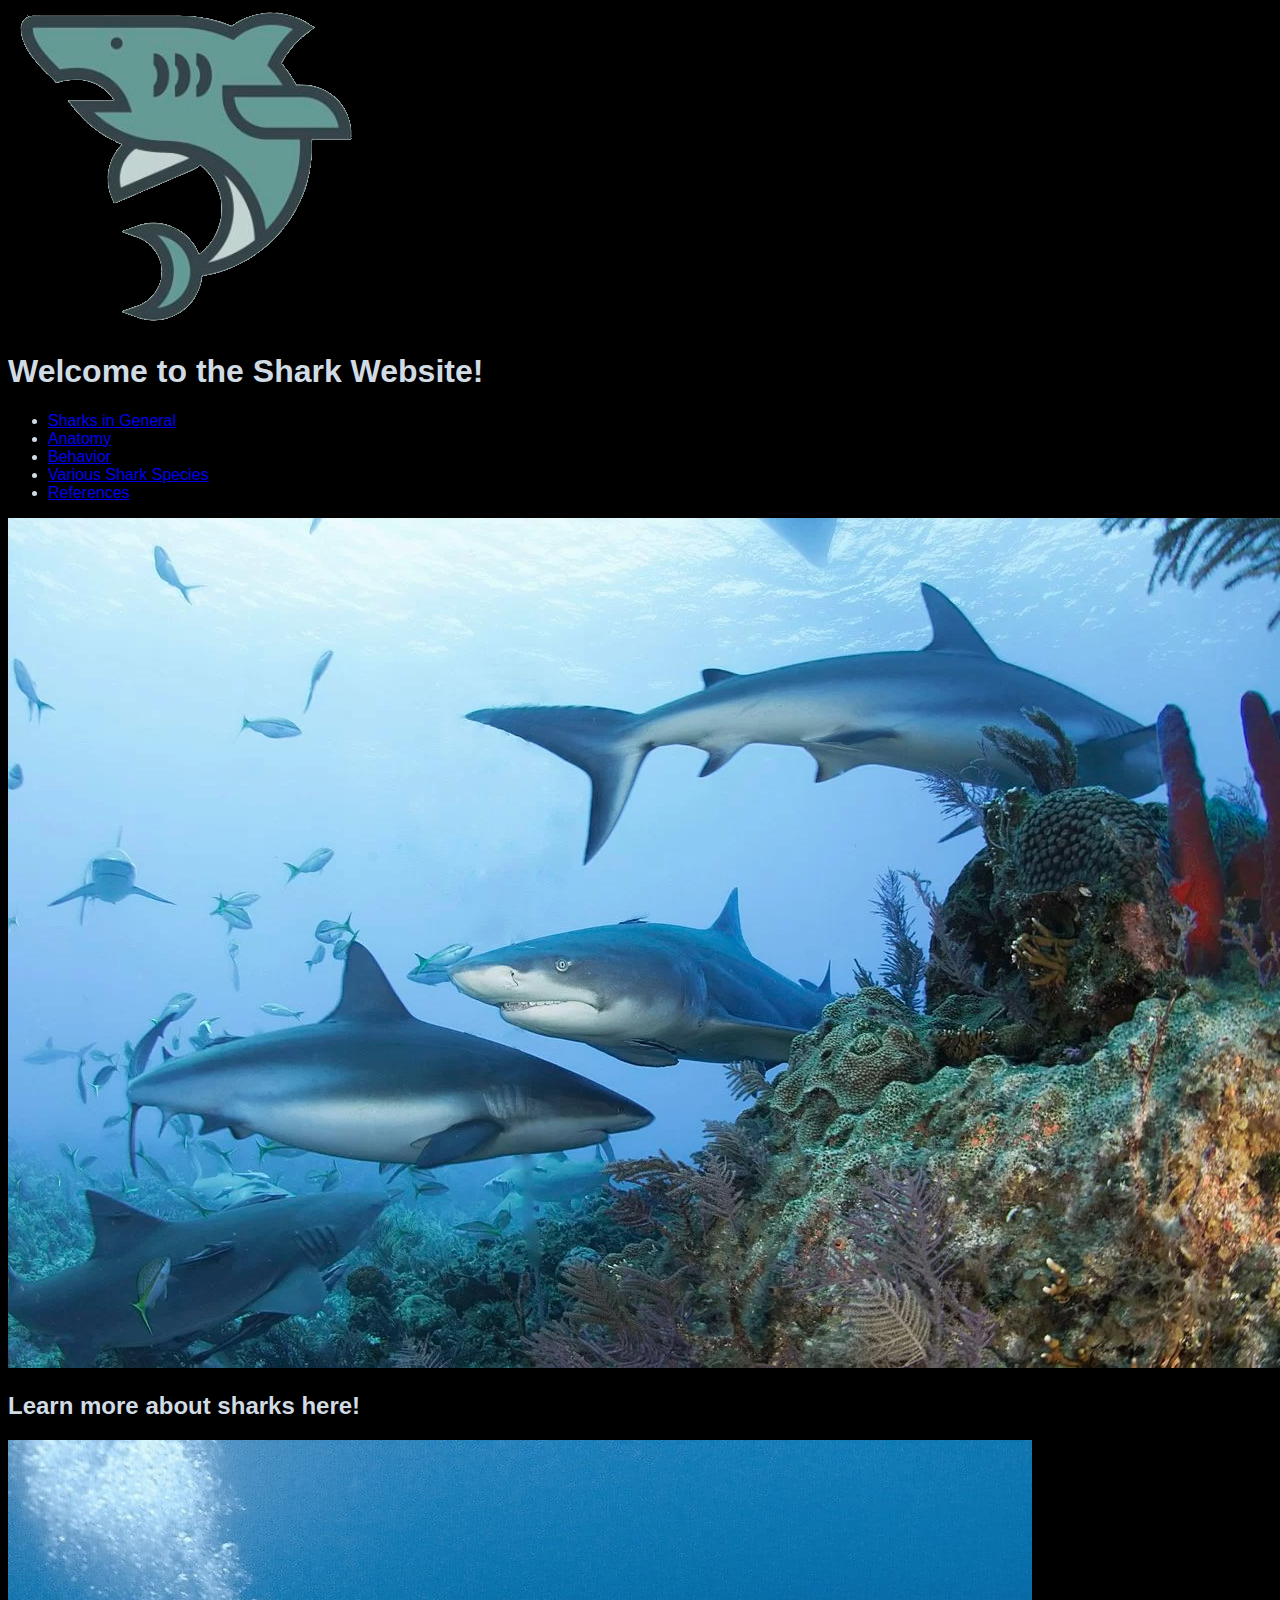
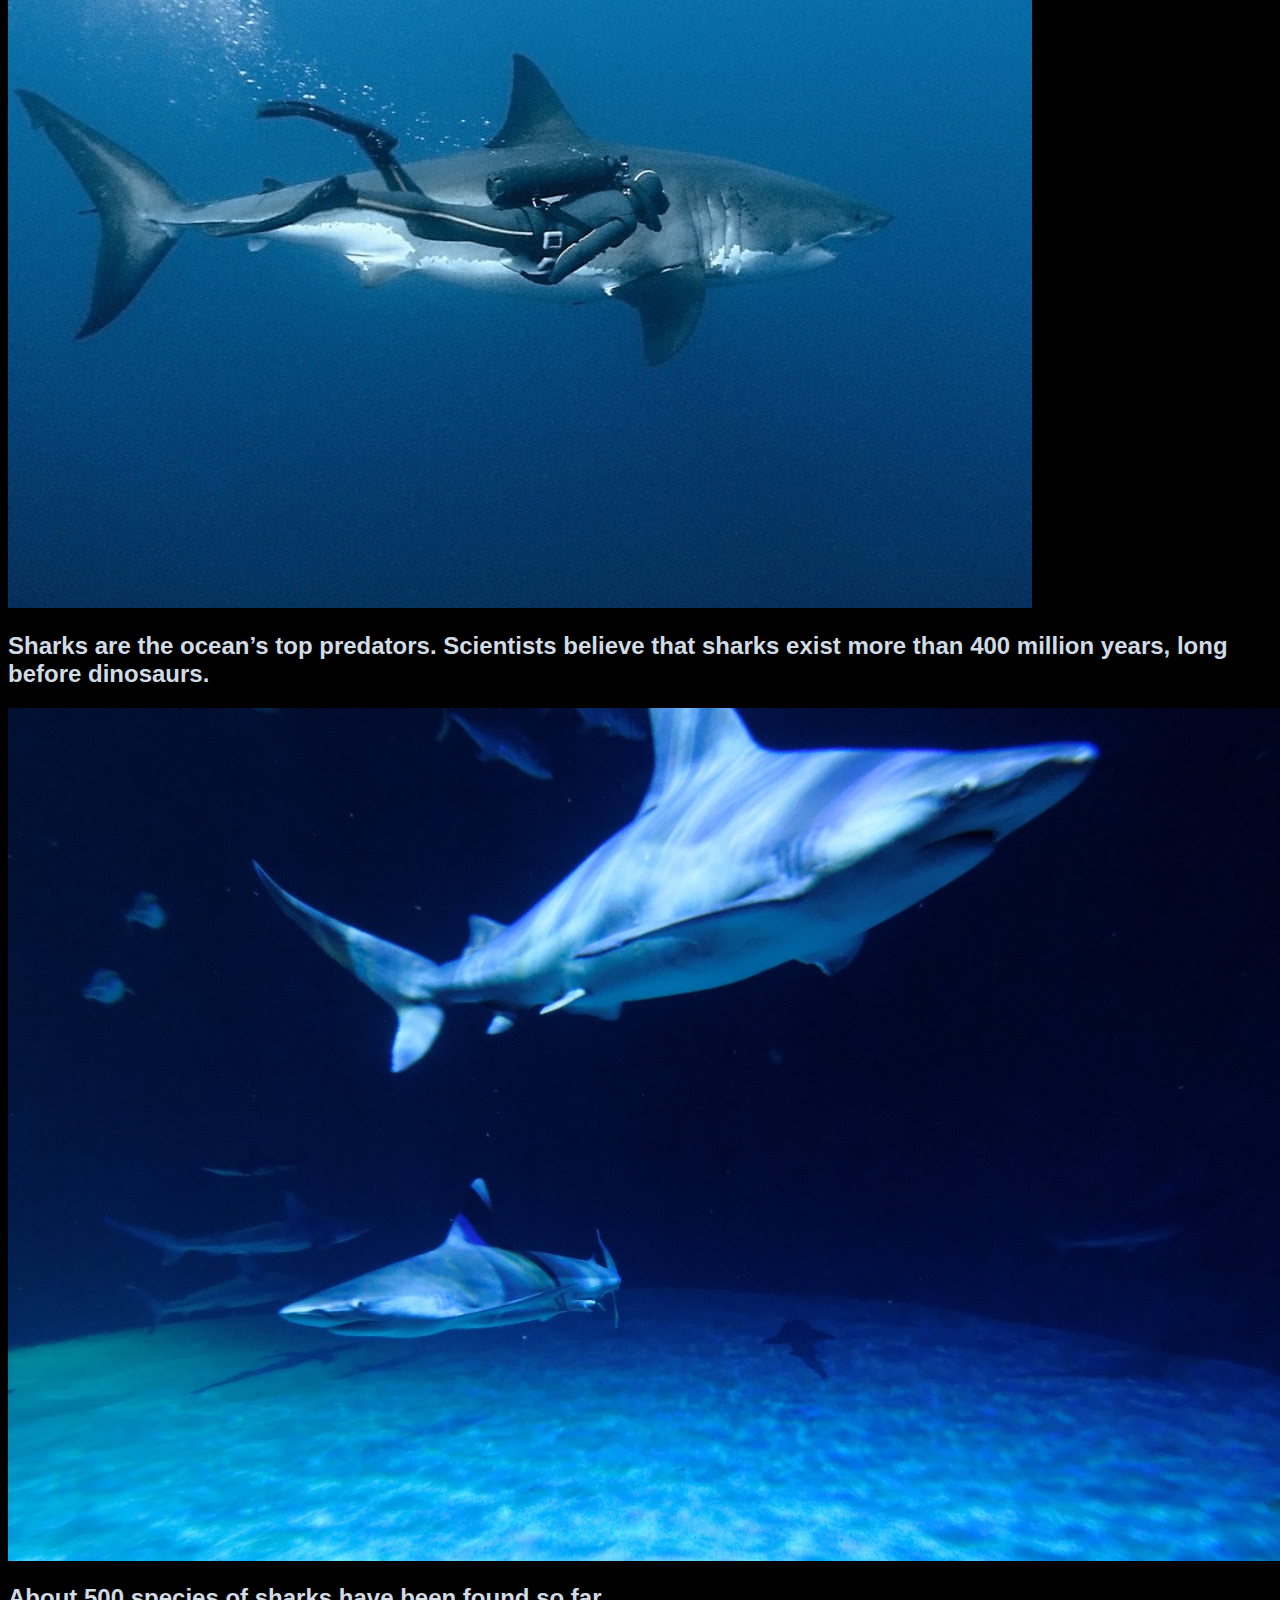
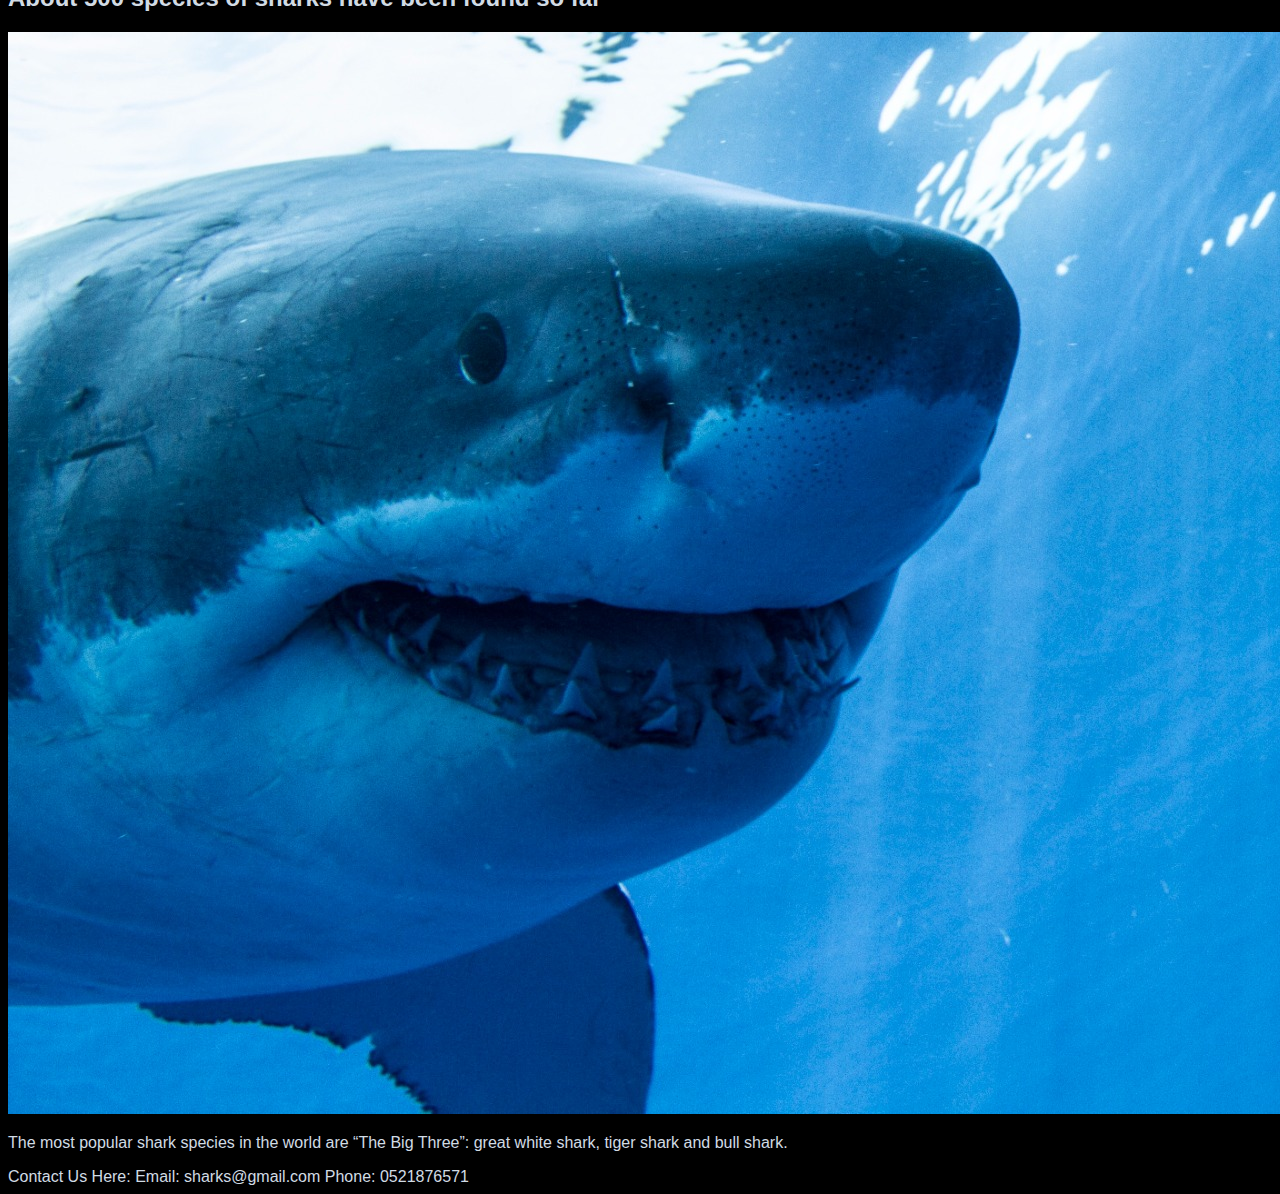
==== project2/index.html @ 45ae1910 "new logo + associated changes" ====
<!DOCTYPE html>
<html lang="en">
<head>
    <meta charset="UTF-8">
    <meta name="viewport" content="width=device-width, initial-scale=1.0">
    <title>Home</title>
    <link rel="stylesheet" href="../project2/assets/css/style.css">
</head>
<body>
    <header>
        <img src="../project2/assets/media/logo.png" alt="Shark Logo"> 
        <h1 id="sharkTitle">Welcome to the Shark Website!</h1>
        <nav class="nav">
            <ul id="links">
                <li><a href="index.html">Sharks in General</a></li>
                <li><a href="anatomy.html">Anatomy</a></li>
                <li><a href="behavior.html">Behavior</a></li>
                <li><a href="species.html">Various Shark Species</a></li>
                <li><a href="references.html">References</a></li>
            </ul>
        </nav>
    </header>
 
    <img src="../project2/assets/media/sharks.png" alt="Background image of sharks" class = "index_bg-image">
    
    <h2> Learn more about sharks here! </h2>
    
    <div class="index_div">
        <img src="../project2/assets/media/shark4.jpg" alt="Picture of Sharks and diver">
        <p>
            <h2>Sharks are the ocean’s top predators. Scientists believe that sharks exist more than 400 million years, long before dinosaurs.</h2>
        </p>
    </div>
    <div class="index_div">
        <img src="../project2/assets/media/shark5.jpg" alt="Picture of Sharks">
        <p>
            <h2>About 500 species of sharks have been found so far</h2>
        </p>
    </div>
    
    <div class="index_div">
        <img src="../project2/assets/media/shark6.jpg" alt="Picture of Shark">
        <p>The most popular shark species in the world are “The Big Three”: great white shark, tiger shark and bull shark.</p>
    </div>

    <footer>
        <div>
            <span>Contact Us Here:</span>
            <span>Email: sharks@gmail.com</span>
            <span>Phone: 0521876571</span>
        </div>
    </footer>
</body>
</html>
---- project2/assets/css/style.css ----
/* general /////////////////////////////////////////////////////*/

body {
    font-family: Arial, Helvetica, sans-serif;
    background-color: black;
    color: #d1dbe4;
}

/* INDEX PAGE //////////////////////////////////////////////////*/

/* BEHAVIOR PAGE ///////////////////////////////////////////////*/

/* ANATOMY PAGE ////////////////////////////////////////////////*/

/* SPECIES PAGE ////////////////////////////////////////////////*/

/* REFERENCES PAGE /////////////////////////////////////////////*/





@media screen and (min-width: 768px) { /*tablet*/
    /* general /////////////////////////////////////////////////////*/

    /* INDEX PAGE //////////////////////////////////////////////////*/

    /* BEHAVIOR PAGE ///////////////////////////////////////////////*/

    /* ANATOMY PAGE ////////////////////////////////////////////////*/

    /* SPECIES PAGE ////////////////////////////////////////////////*/

    /* REFERENCES PAGE /////////////////////////////////////////////*/

}

@media screen and (min-width: 1440px) { /*desktop*/
    
    /* general /////////////////////////////////////////////////////*/
    
    .header{
        display: flex;
        width: 100%;
        align-items: center;
        flex-wrap: wrap ;
        padding: 5px 0;
        background-color: #194a7a;
        position: sticky;
    }
    nav ul{
        flex: 1;
        text-align: right;
        padding-right: 30px;
        padding-left: 30px;
    }

    nav ul li{
        display: inline-block;
        list-style: none;
        margin: 10px 30px;
    }
    nav ul li a{
        color: #d1dbe4;
        text-decoration: none;
        float: left;
        display: block;
        text-align: center;
        padding: 14px 16px;
        font-size: 17px;

    }
    nav ul li a:hover{
        background-color: #a3b7ca;
        color: #194a7a;
    }

    /* INDEX PAGE //////////////////////////////////////////////////*/

    /* BEHAVIOR PAGE ///////////////////////////////////////////////*/

    /* ANATOMY PAGE ////////////////////////////////////////////////*/

    /* SPECIES PAGE ////////////////////////////////////////////////*/
    .species_holder{
        display: flex;
        justify-content: space-between;
    }

    .species_image{
        width: 100%;

    }

    #species {
        width: 30%;
    }

    /* REFERENCES PAGE /////////////////////////////////////////////*/

}
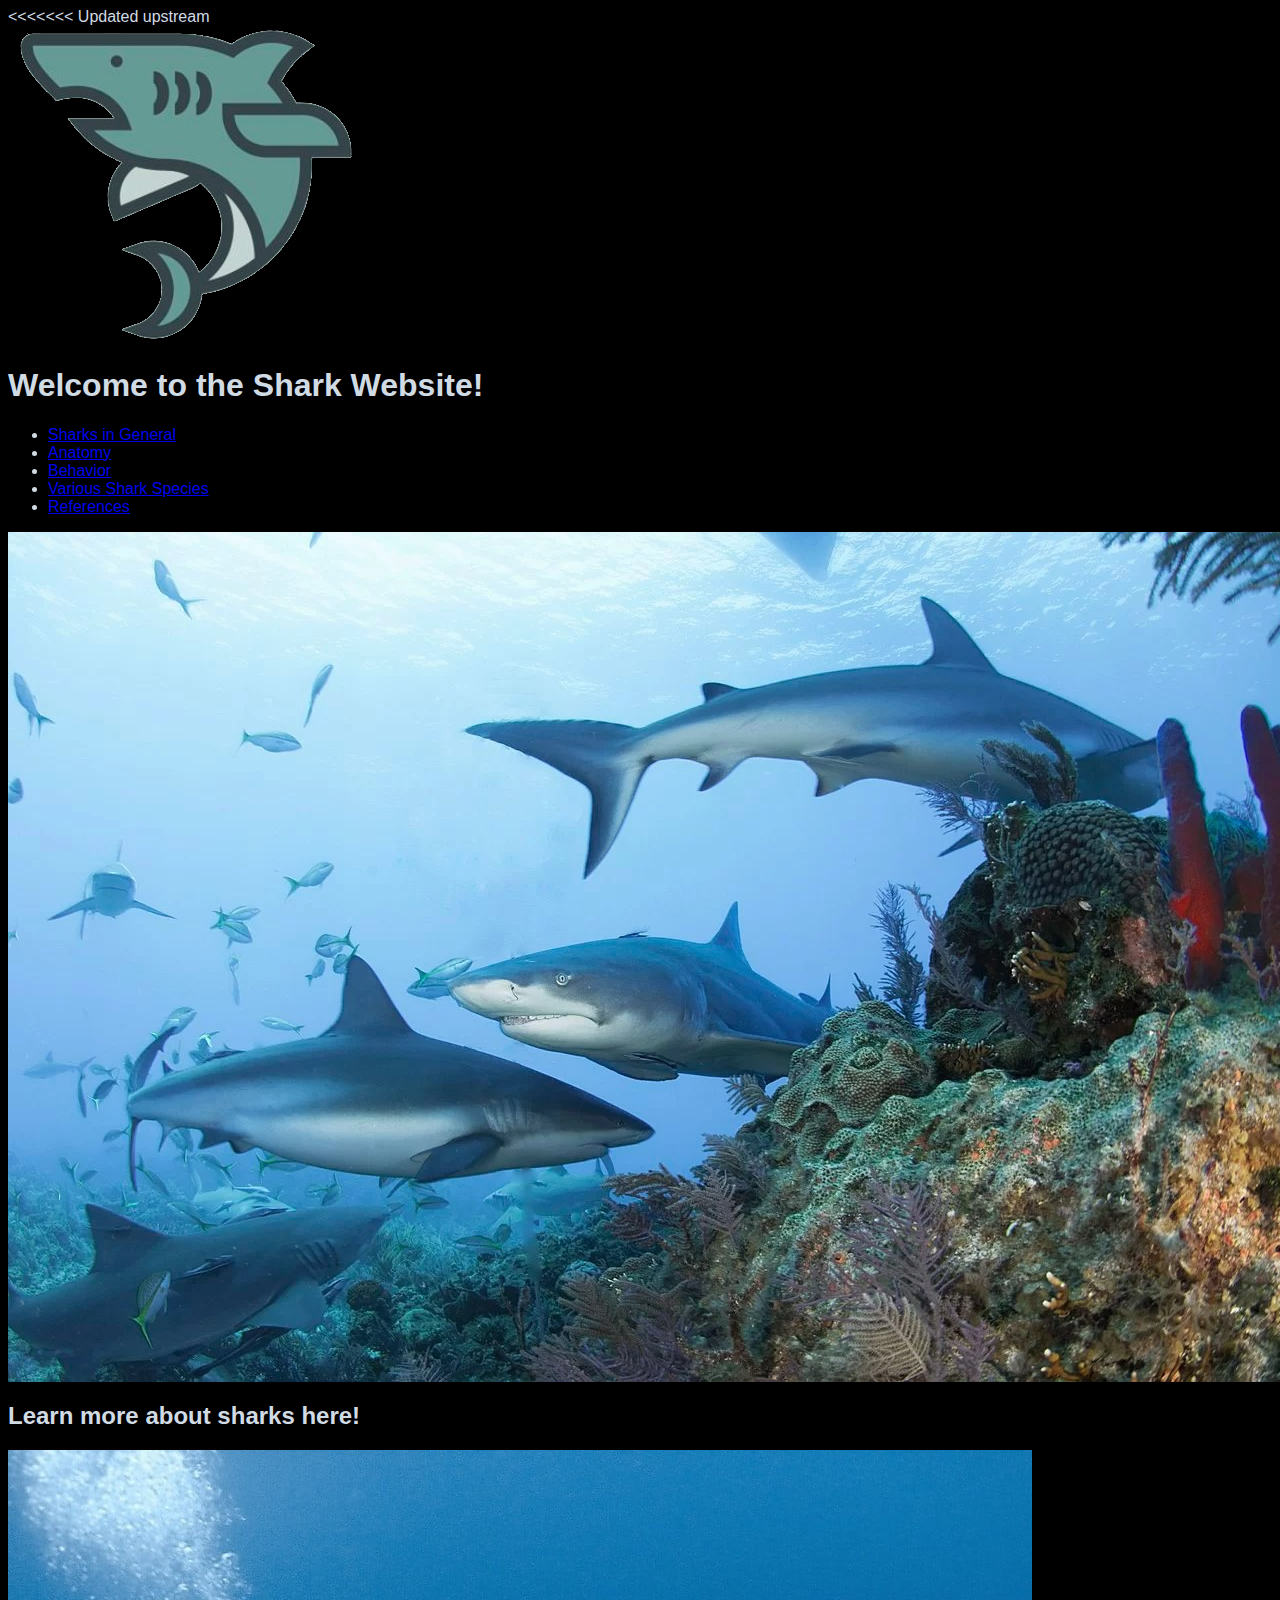
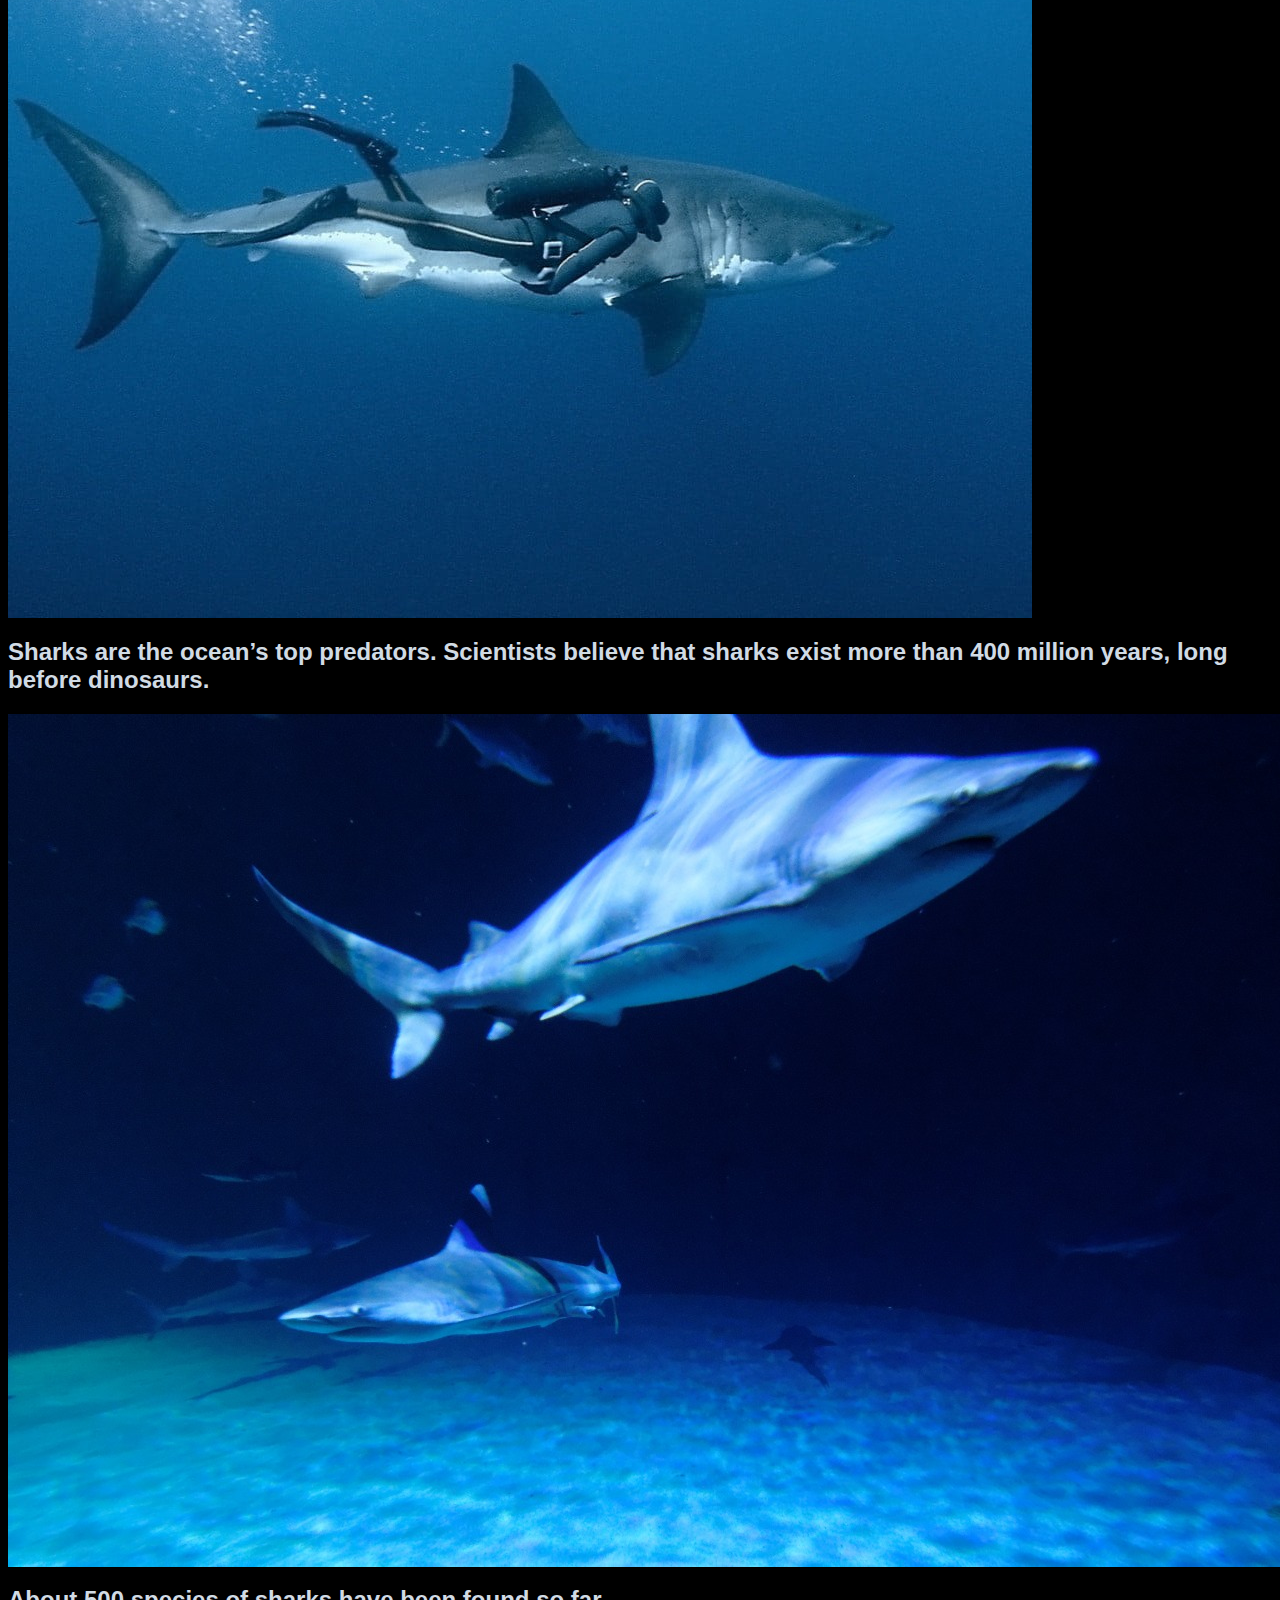
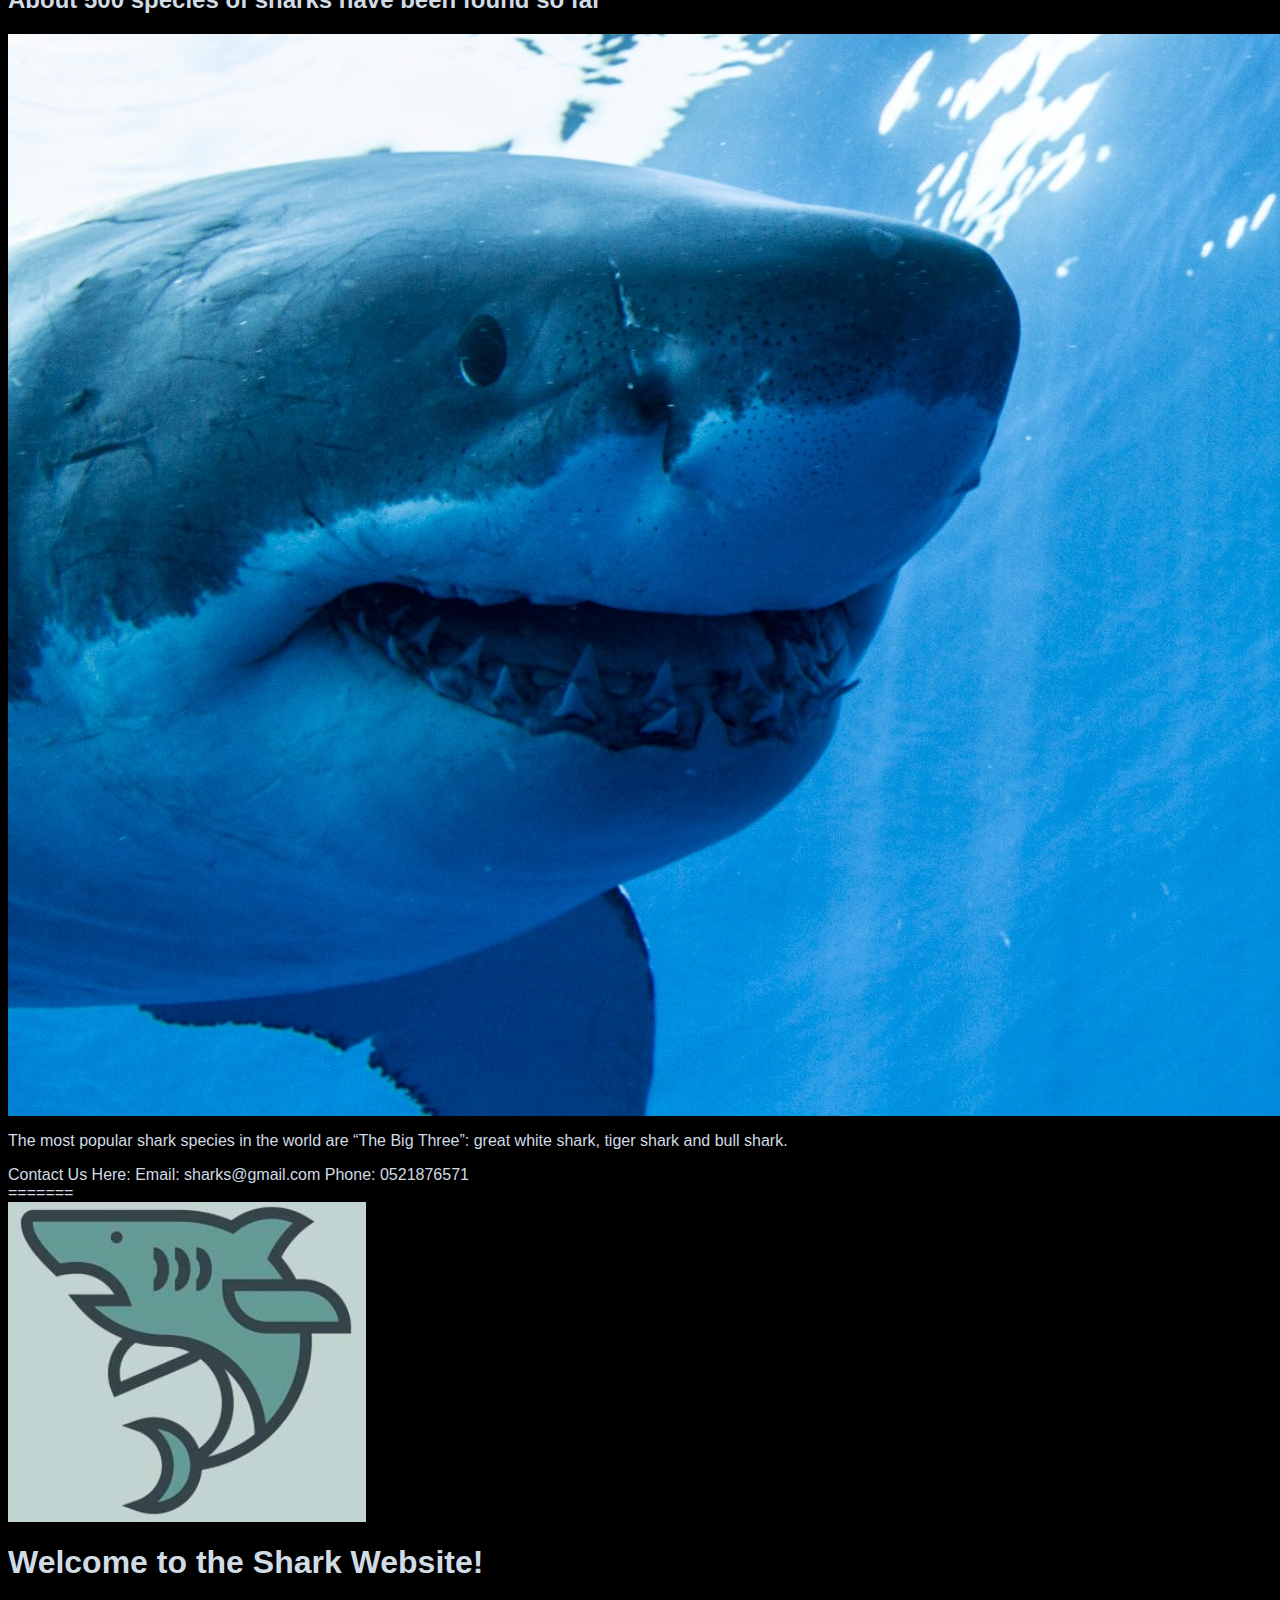
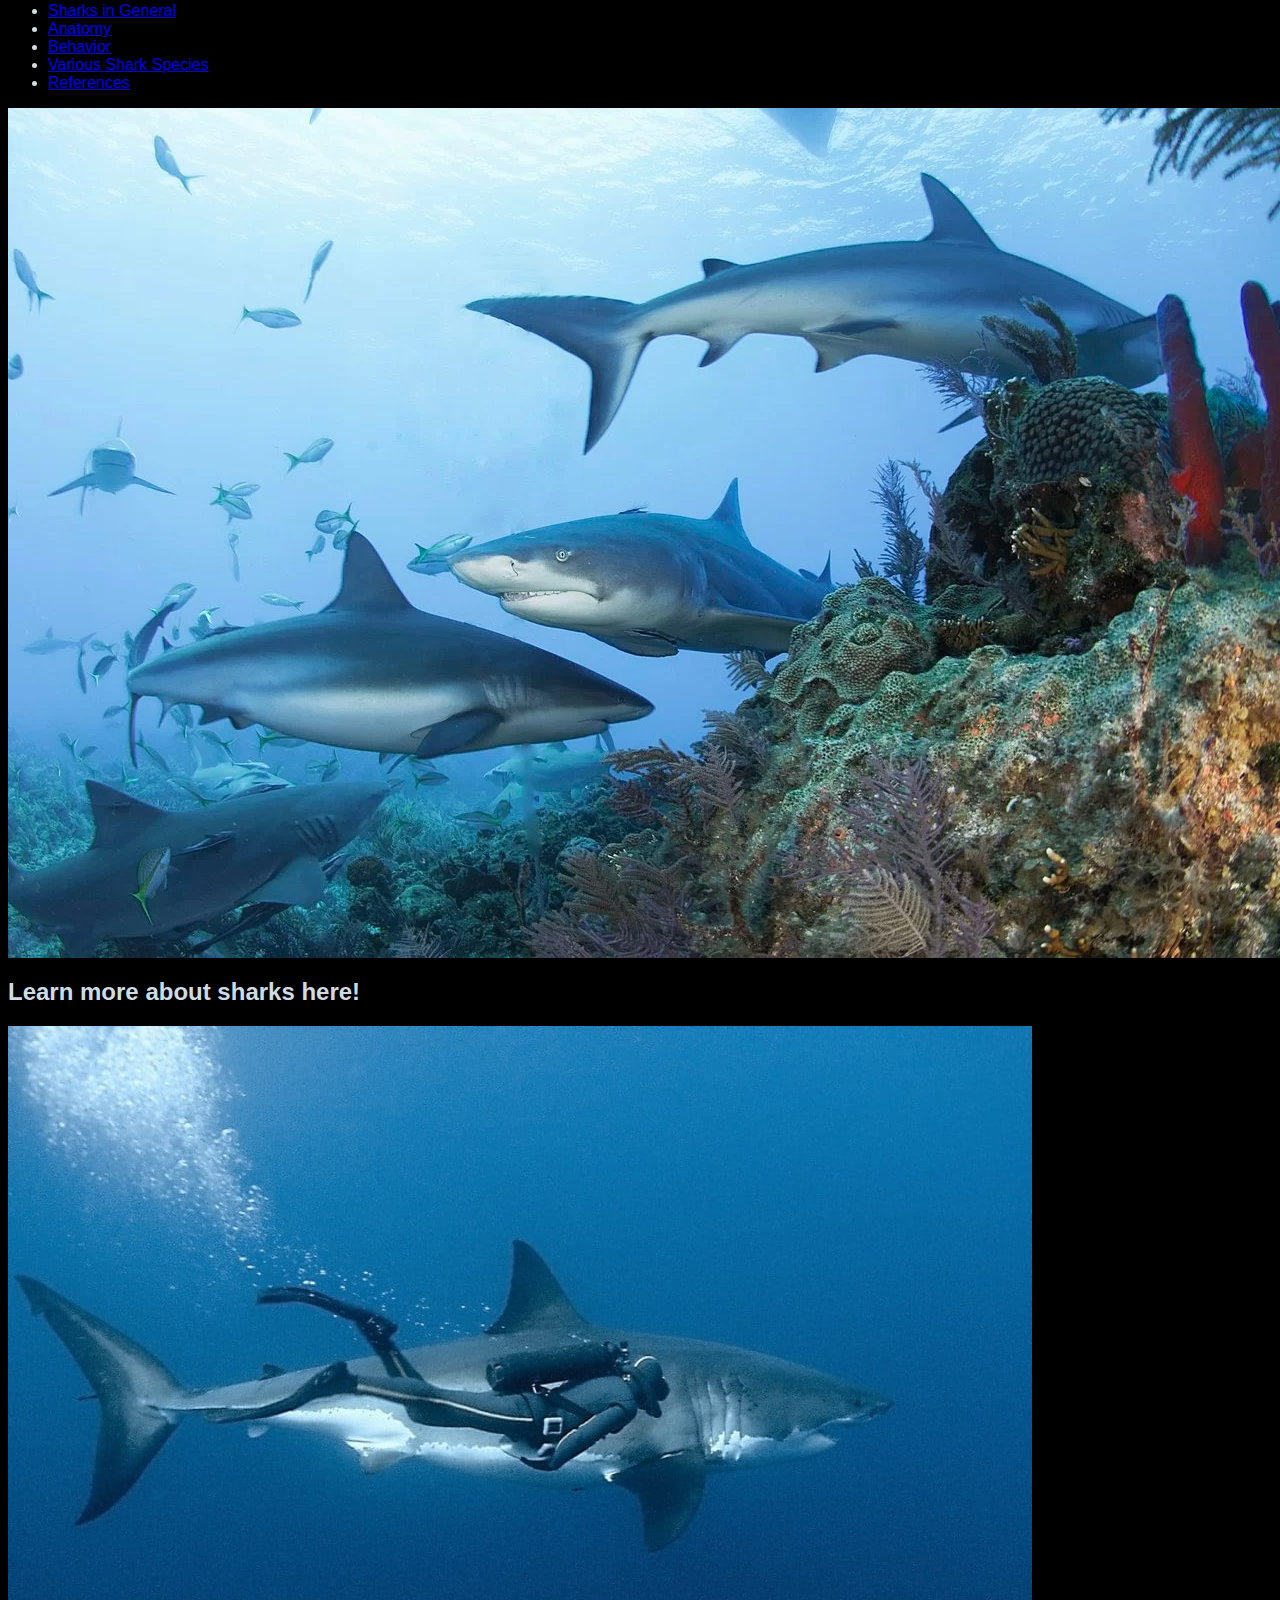
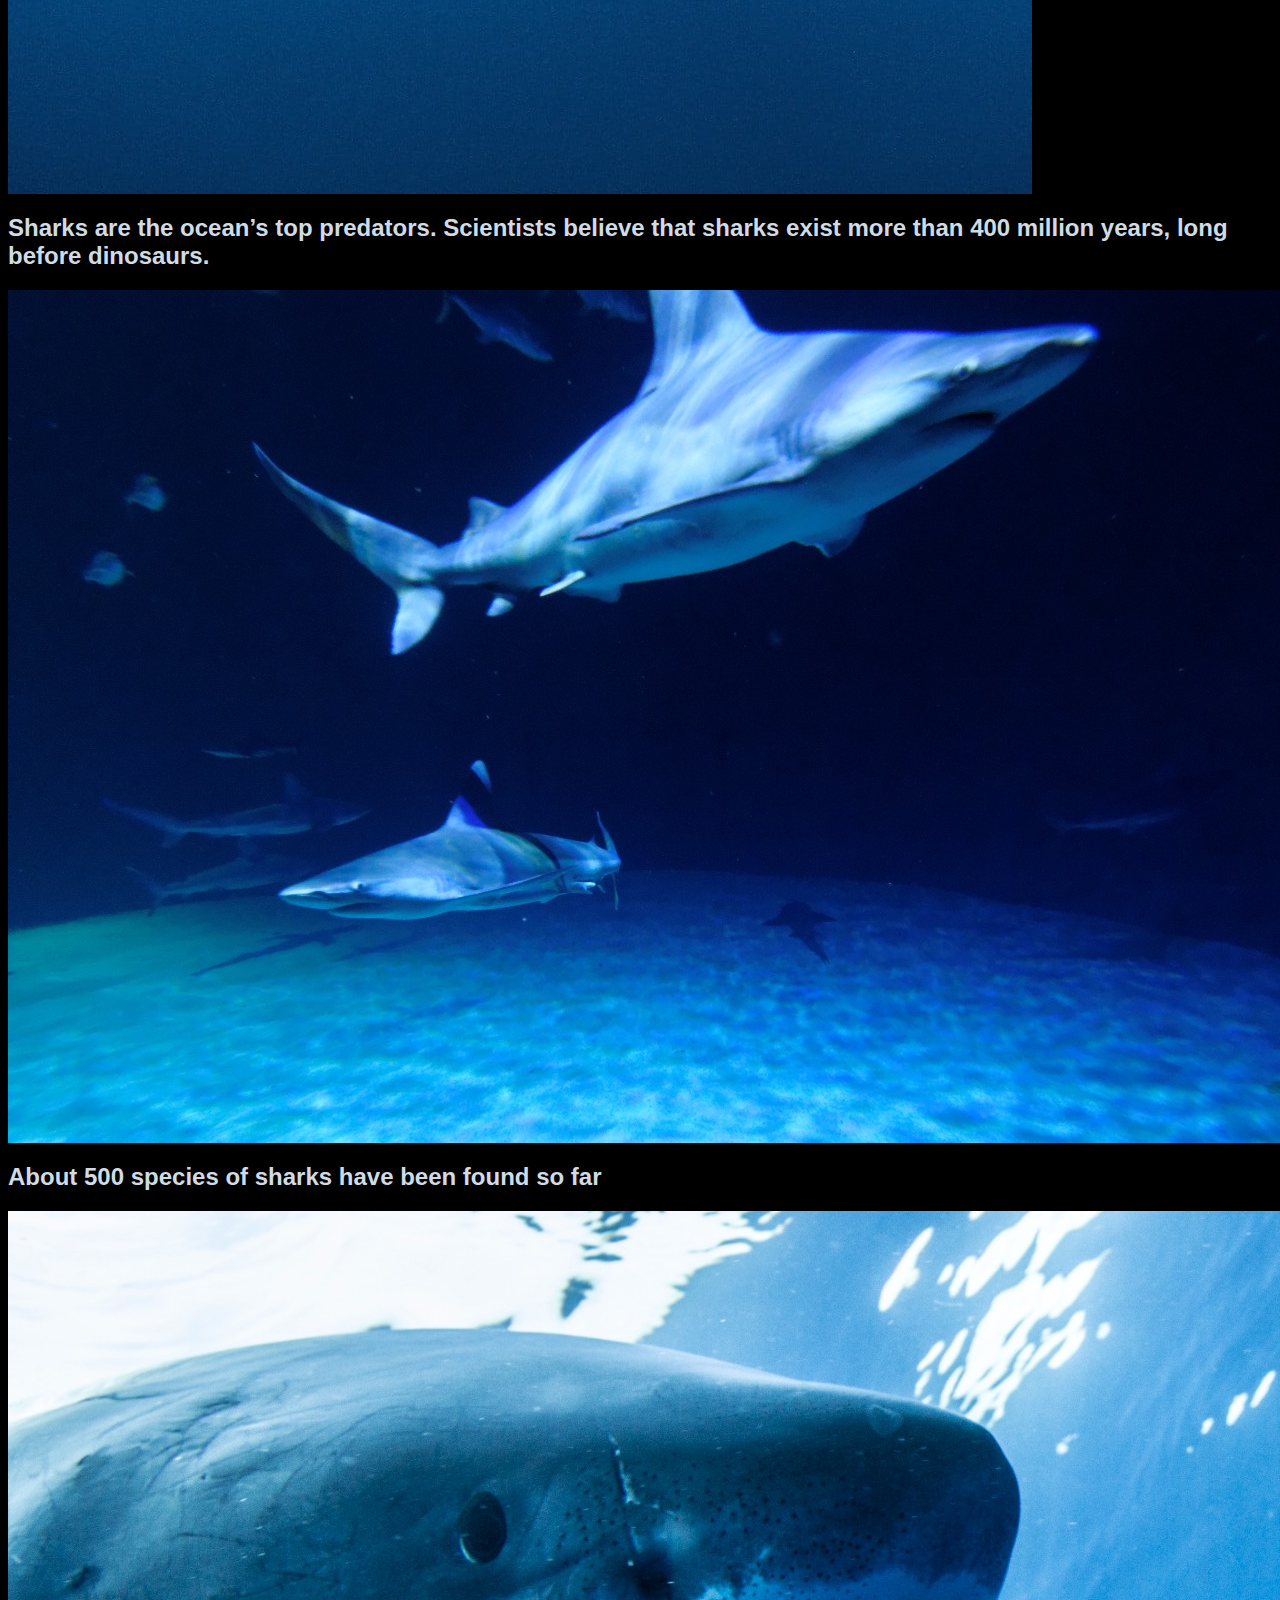
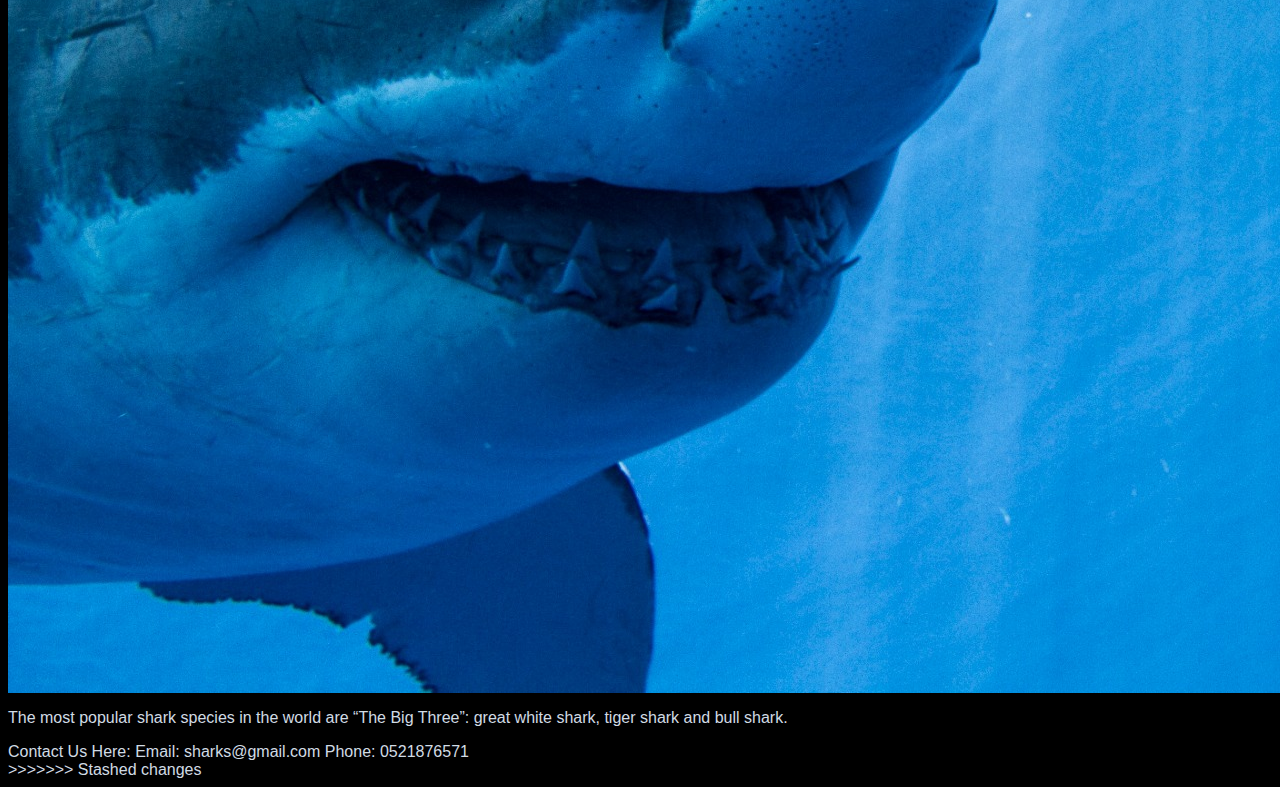
==== commit cdd0836b: "added a comment" ====
--- a/project2/index.html
+++ b/project2/index.html
@@ -1,3 +1,4 @@
+<<<<<<< Updated upstream
 <!DOCTYPE html>
 <html lang="en">
 <head>
@@ -51,4 +52,59 @@
         </div>
     </footer>
 </body>
+=======
+<!DOCTYPE html>
+<html lang="en">
+<head>
+    <meta charset="UTF-8">
+    <meta name="viewport" content="width=device-width, initial-scale=1.0">
+    <title>Home</title>
+    <link rel="stylesheet" href="../project2/assets/css/style.css">
+</head>
+<body>
+    <header>
+        <img src="../project2/assets/media/logo.jpg" alt="Shark Logo"> 
+        <h1 id="sharkTitle">Welcome to the Shark Website!</h1>
+        <nav class="nav">
+            <ul id="links">
+                <li><a href="index.html">Sharks in General</a></li>
+                <li><a href="anatomy.html">Anatomy</a></li>
+                <li><a href="behavior.html">Behavior</a></li>
+                <li><a href="species.html">Various Shark Species</a></li>
+                <li><a href="references.html">References</a></li>
+            </ul>
+        </nav>
+    </header>
+ 
+    <img src="../project2/assets/media/sharks.png" alt="Background image of sharks" class = "index_bg-image">
+    
+    <h2> Learn more about sharks here! </h2>
+    
+    <div class="index_div">
+        <img src="../project2/assets/media/shark4.jpg" alt="Picture of Sharks and diver">
+        <p>
+            <h2>Sharks are the ocean’s top predators. Scientists believe that sharks exist more than 400 million years, long before dinosaurs.</h2>
+        </p>
+    </div>
+    <div class="index_div">
+        <img src="../project2/assets/media/shark5.jpg" alt="Picture of Sharks">
+        <p>
+            <h2>About 500 species of sharks have been found so far</h2>
+        </p>
+    </div>
+    
+    <div class="index_div">
+        <img src="../project2/assets/media/shark6.jpg" alt="Picture of Shark">
+        <p>The most popular shark species in the world are “The Big Three”: great white shark, tiger shark and bull shark.</p>
+    </div>
+
+    <footer>
+        <div>
+            <span>Contact Us Here:</span>
+            <span>Email: sharks@gmail.com</span>
+            <span>Phone: 0521876571</span>
+        </div>
+    </footer>
+</body>
+>>>>>>> Stashed changes
 </html>--- a/project2/assets/css/style.css
+++ b/project2/assets/css/style.css
@@ -1,101 +1,101 @@
-/* general /////////////////////////////////////////////////////*/
-
-body {
-    font-family: Arial, Helvetica, sans-serif;
-    background-color: black;
-    color: #d1dbe4;
-}
-
-/* INDEX PAGE //////////////////////////////////////////////////*/
-
-/* BEHAVIOR PAGE ///////////////////////////////////////////////*/
-
-/* ANATOMY PAGE ////////////////////////////////////////////////*/
-
-/* SPECIES PAGE ////////////////////////////////////////////////*/
-
-/* REFERENCES PAGE /////////////////////////////////////////////*/
-
-
-
-
-
-@media screen and (min-width: 768px) { /*tablet*/
-    /* general /////////////////////////////////////////////////////*/
-
-    /* INDEX PAGE //////////////////////////////////////////////////*/
-
-    /* BEHAVIOR PAGE ///////////////////////////////////////////////*/
-
-    /* ANATOMY PAGE ////////////////////////////////////////////////*/
-
-    /* SPECIES PAGE ////////////////////////////////////////////////*/
-
-    /* REFERENCES PAGE /////////////////////////////////////////////*/
-
-}
-
-@media screen and (min-width: 1440px) { /*desktop*/
-    
-    /* general /////////////////////////////////////////////////////*/
-    
-    .header{
-        display: flex;
-        width: 100%;
-        align-items: center;
-        flex-wrap: wrap ;
-        padding: 5px 0;
-        background-color: #194a7a;
-        position: sticky;
-    }
-    nav ul{
-        flex: 1;
-        text-align: right;
-        padding-right: 30px;
-        padding-left: 30px;
-    }
-
-    nav ul li{
-        display: inline-block;
-        list-style: none;
-        margin: 10px 30px;
-    }
-    nav ul li a{
-        color: #d1dbe4;
-        text-decoration: none;
-        float: left;
-        display: block;
-        text-align: center;
-        padding: 14px 16px;
-        font-size: 17px;
-
-    }
-    nav ul li a:hover{
-        background-color: #a3b7ca;
-        color: #194a7a;
-    }
-
-    /* INDEX PAGE //////////////////////////////////////////////////*/
-
-    /* BEHAVIOR PAGE ///////////////////////////////////////////////*/
-
-    /* ANATOMY PAGE ////////////////////////////////////////////////*/
-
-    /* SPECIES PAGE ////////////////////////////////////////////////*/
-    .species_holder{
-        display: flex;
-        justify-content: space-between;
-    }
-
-    .species_image{
-        width: 100%;
-
-    }
-
-    #species {
-        width: 30%;
-    }
-
-    /* REFERENCES PAGE /////////////////////////////////////////////*/
-
+/* general /////////////////////////////////////////////////////*/
+
+body {
+    font-family: Arial, Helvetica, sans-serif;
+    background-color: black;
+    color: #d1dbe4;
+}
+
+/* INDEX PAGE //////////////////////////////////////////////////*/
+
+/* BEHAVIOR PAGE ///////////////////////////////////////////////*/
+
+/* ANATOMY PAGE ////////////////////////////////////////////////*/
+
+/* SPECIES PAGE ////////////////////////////////////////////////*/
+
+/* REFERENCES PAGE /////////////////////////////////////////////*/
+
+
+
+
+
+@media screen and (min-width: 768px) { /*tablet*/
+    /* general /////////////////////////////////////////////////////*/
+
+    /* INDEX PAGE //////////////////////////////////////////////////*/
+
+    /* BEHAVIOR PAGE ///////////////////////////////////////////////*/
+
+    /* ANATOMY PAGE ////////////////////////////////////////////////*/
+
+    /* SPECIES PAGE ////////////////////////////////////////////////*/
+
+    /* REFERENCES PAGE /////////////////////////////////////////////*/
+
+}
+
+@media screen and (min-width: 1440px) { /*desktop*/
+    
+    /* general /////////////////////////////////////////////////////*/
+    
+    .header{
+        display: flex;
+        width: 100%;
+        align-items: center;
+        flex-wrap: wrap ;
+        padding: 5px 0;
+        background-color: #194a7a;
+        position: sticky;
+    }
+    nav ul{
+        flex: 1;
+        text-align: right;
+        padding-right: 30px;
+        padding-left: 30px;
+    }
+
+    nav ul li{
+        display: inline-block;
+        list-style: none;
+        margin: 10px 30px;
+    }
+    nav ul li a{
+        color: #d1dbe4;
+        text-decoration: none;
+        float: left;
+        display: block;
+        text-align: center;
+        padding: 14px 16px;
+        font-size: 17px;
+
+    }
+    nav ul li a:hover{
+        background-color: #a3b7ca;
+        color: #194a7a;
+    }
+
+    /* INDEX PAGE //////////////////////////////////////////////////*/
+
+    /* BEHAVIOR PAGE ///////////////////////////////////////////////*/
+
+    /* ANATOMY PAGE ////////////////////////////////////////////////*/
+
+    /* SPECIES PAGE ////////////////////////////////////////////////*/
+    .species_holder{
+        display: flex;
+        justify-content: space-between;
+    }
+
+    .species_image{
+        width: 100%;
+
+    }
+
+    #species {
+        width: 30%;
+    }
+
+    /* REFERENCES PAGE /////////////////////////////////////////////*/
+
 }--- a/project2/assets/css/style.css
+++ b/project2/assets/css/style.css
@@ -1,101 +1,101 @@
-/* general /////////////////////////////////////////////////////*/
-
-body {
-    font-family: Arial, Helvetica, sans-serif;
-    background-color: black;
-    color: #d1dbe4;
-}
-
-/* INDEX PAGE //////////////////////////////////////////////////*/
-
-/* BEHAVIOR PAGE ///////////////////////////////////////////////*/
-
-/* ANATOMY PAGE ////////////////////////////////////////////////*/
-
-/* SPECIES PAGE ////////////////////////////////////////////////*/
-
-/* REFERENCES PAGE /////////////////////////////////////////////*/
-
-
-
-
-
-@media screen and (min-width: 768px) { /*tablet*/
-    /* general /////////////////////////////////////////////////////*/
-
-    /* INDEX PAGE //////////////////////////////////////////////////*/
-
-    /* BEHAVIOR PAGE ///////////////////////////////////////////////*/
-
-    /* ANATOMY PAGE ////////////////////////////////////////////////*/
-
-    /* SPECIES PAGE ////////////////////////////////////////////////*/
-
-    /* REFERENCES PAGE /////////////////////////////////////////////*/
-
-}
-
-@media screen and (min-width: 1440px) { /*desktop*/
-    
-    /* general /////////////////////////////////////////////////////*/
-    
-    .header{
-        display: flex;
-        width: 100%;
-        align-items: center;
-        flex-wrap: wrap ;
-        padding: 5px 0;
-        background-color: #194a7a;
-        position: sticky;
-    }
-    nav ul{
-        flex: 1;
-        text-align: right;
-        padding-right: 30px;
-        padding-left: 30px;
-    }
-
-    nav ul li{
-        display: inline-block;
-        list-style: none;
-        margin: 10px 30px;
-    }
-    nav ul li a{
-        color: #d1dbe4;
-        text-decoration: none;
-        float: left;
-        display: block;
-        text-align: center;
-        padding: 14px 16px;
-        font-size: 17px;
-
-    }
-    nav ul li a:hover{
-        background-color: #a3b7ca;
-        color: #194a7a;
-    }
-
-    /* INDEX PAGE //////////////////////////////////////////////////*/
-
-    /* BEHAVIOR PAGE ///////////////////////////////////////////////*/
-
-    /* ANATOMY PAGE ////////////////////////////////////////////////*/
-
-    /* SPECIES PAGE ////////////////////////////////////////////////*/
-    .species_holder{
-        display: flex;
-        justify-content: space-between;
-    }
-
-    .species_image{
-        width: 100%;
-
-    }
-
-    #species {
-        width: 30%;
-    }
-
-    /* REFERENCES PAGE /////////////////////////////////////////////*/
-
+/* general /////////////////////////////////////////////////////*/
+
+body {
+    font-family: Arial, Helvetica, sans-serif;
+    background-color: black;
+    color: #d1dbe4;
+}
+
+/* INDEX PAGE //////////////////////////////////////////////////*/
+
+/* BEHAVIOR PAGE ///////////////////////////////////////////////*/
+
+/* ANATOMY PAGE ////////////////////////////////////////////////*/
+
+/* SPECIES PAGE ////////////////////////////////////////////////*/
+
+/* REFERENCES PAGE /////////////////////////////////////////////*/
+
+
+
+
+
+@media screen and (min-width: 768px) { /*tablet*/
+    /* general /////////////////////////////////////////////////////*/
+
+    /* INDEX PAGE //////////////////////////////////////////////////*/
+
+    /* BEHAVIOR PAGE ///////////////////////////////////////////////*/
+
+    /* ANATOMY PAGE ////////////////////////////////////////////////*/
+
+    /* SPECIES PAGE ////////////////////////////////////////////////*/
+
+    /* REFERENCES PAGE /////////////////////////////////////////////*/
+
+}
+
+@media screen and (min-width: 1440px) { /*desktop*/
+    
+    /* general /////////////////////////////////////////////////////*/
+    
+    .header{
+        display: flex;
+        width: 100%;
+        align-items: center;
+        flex-wrap: wrap ;
+        padding: 5px 0;
+        background-color: #194a7a;
+        position: sticky;
+    }
+    nav ul{
+        flex: 1;
+        text-align: right;
+        padding-right: 30px;
+        padding-left: 30px;
+    }
+
+    nav ul li{
+        display: inline-block;
+        list-style: none;
+        margin: 10px 30px;
+    }
+    nav ul li a{
+        color: #d1dbe4;
+        text-decoration: none;
+        float: left;
+        display: block;
+        text-align: center;
+        padding: 14px 16px;
+        font-size: 17px;
+
+    }
+    nav ul li a:hover{
+        background-color: #a3b7ca;
+        color: #194a7a;
+    }
+
+    /* INDEX PAGE //////////////////////////////////////////////////*/
+
+    /* BEHAVIOR PAGE ///////////////////////////////////////////////*/
+
+    /* ANATOMY PAGE ////////////////////////////////////////////////*/
+
+    /* SPECIES PAGE ////////////////////////////////////////////////*/
+    .species_holder{
+        display: flex;
+        justify-content: space-between;
+    }
+
+    .species_image{
+        width: 100%;
+
+    }
+
+    #species {
+        width: 30%;
+    }
+
+    /* REFERENCES PAGE /////////////////////////////////////////////*/
+
 }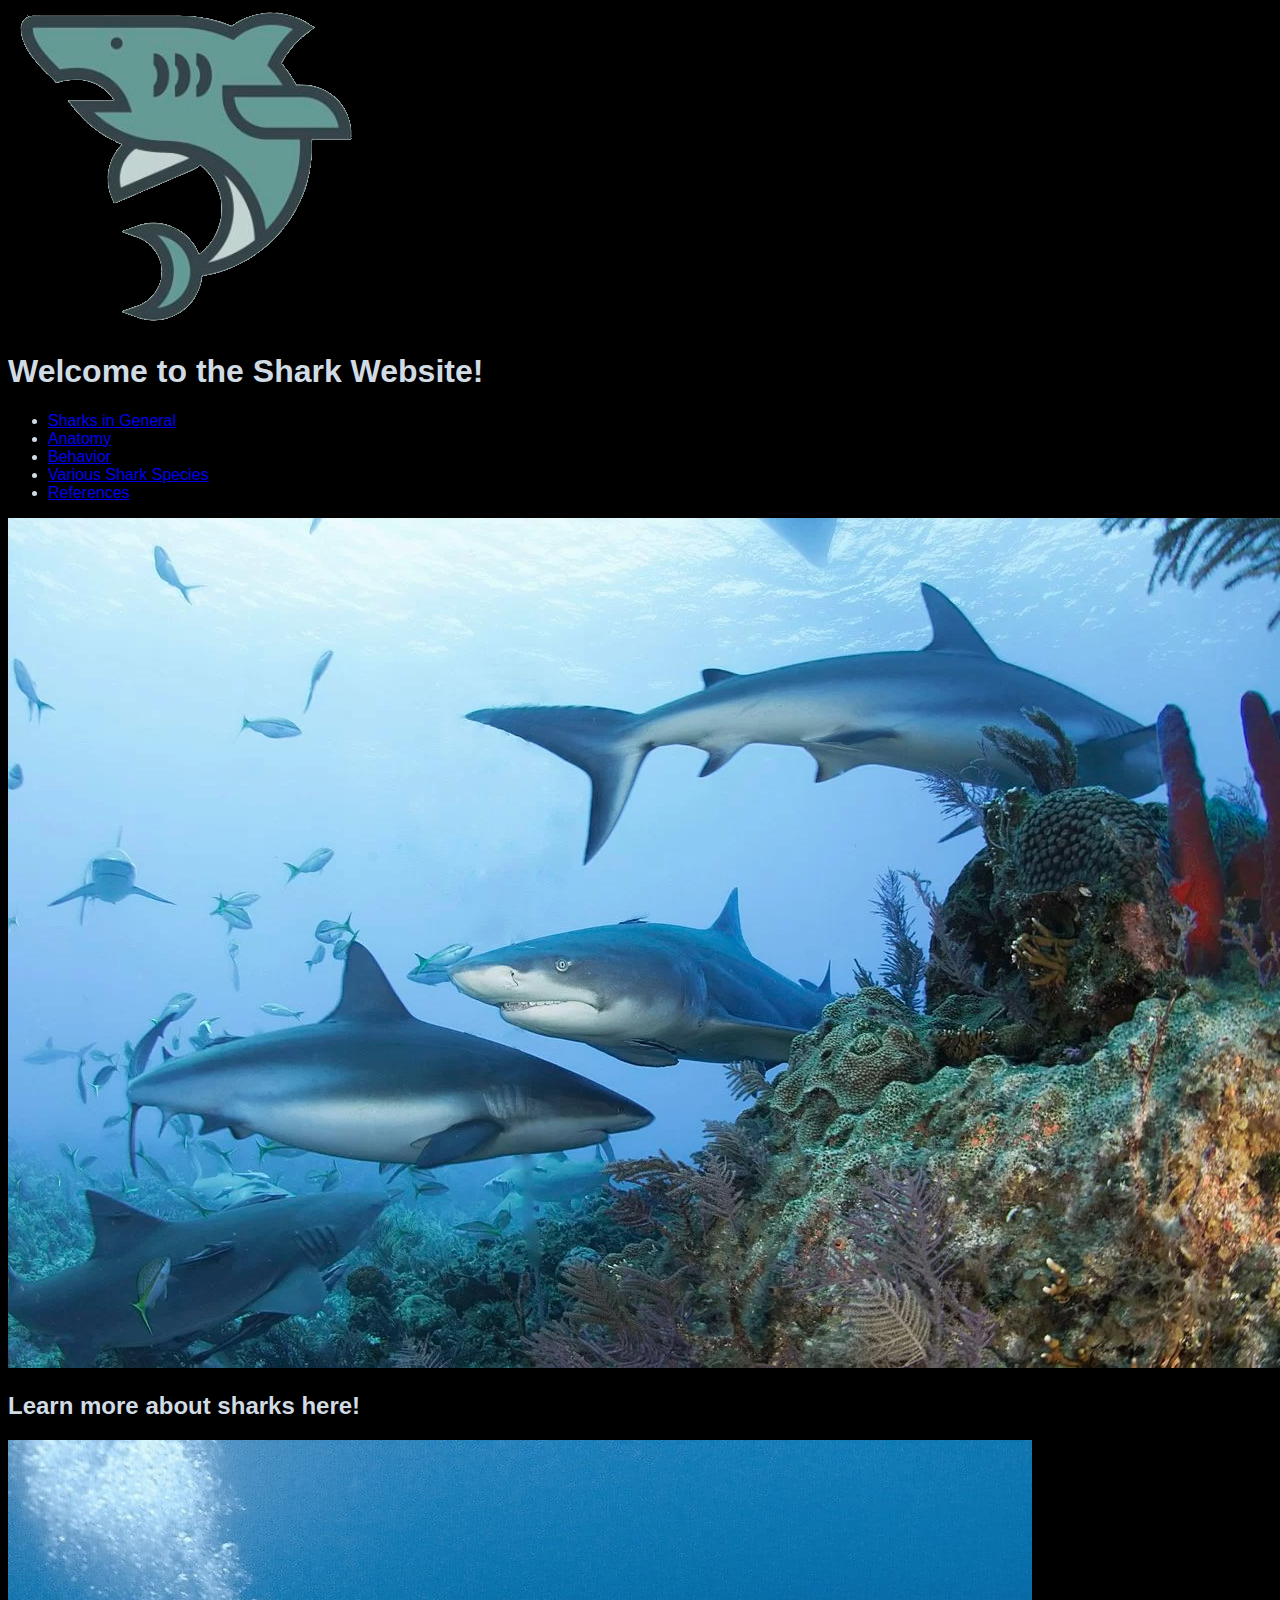
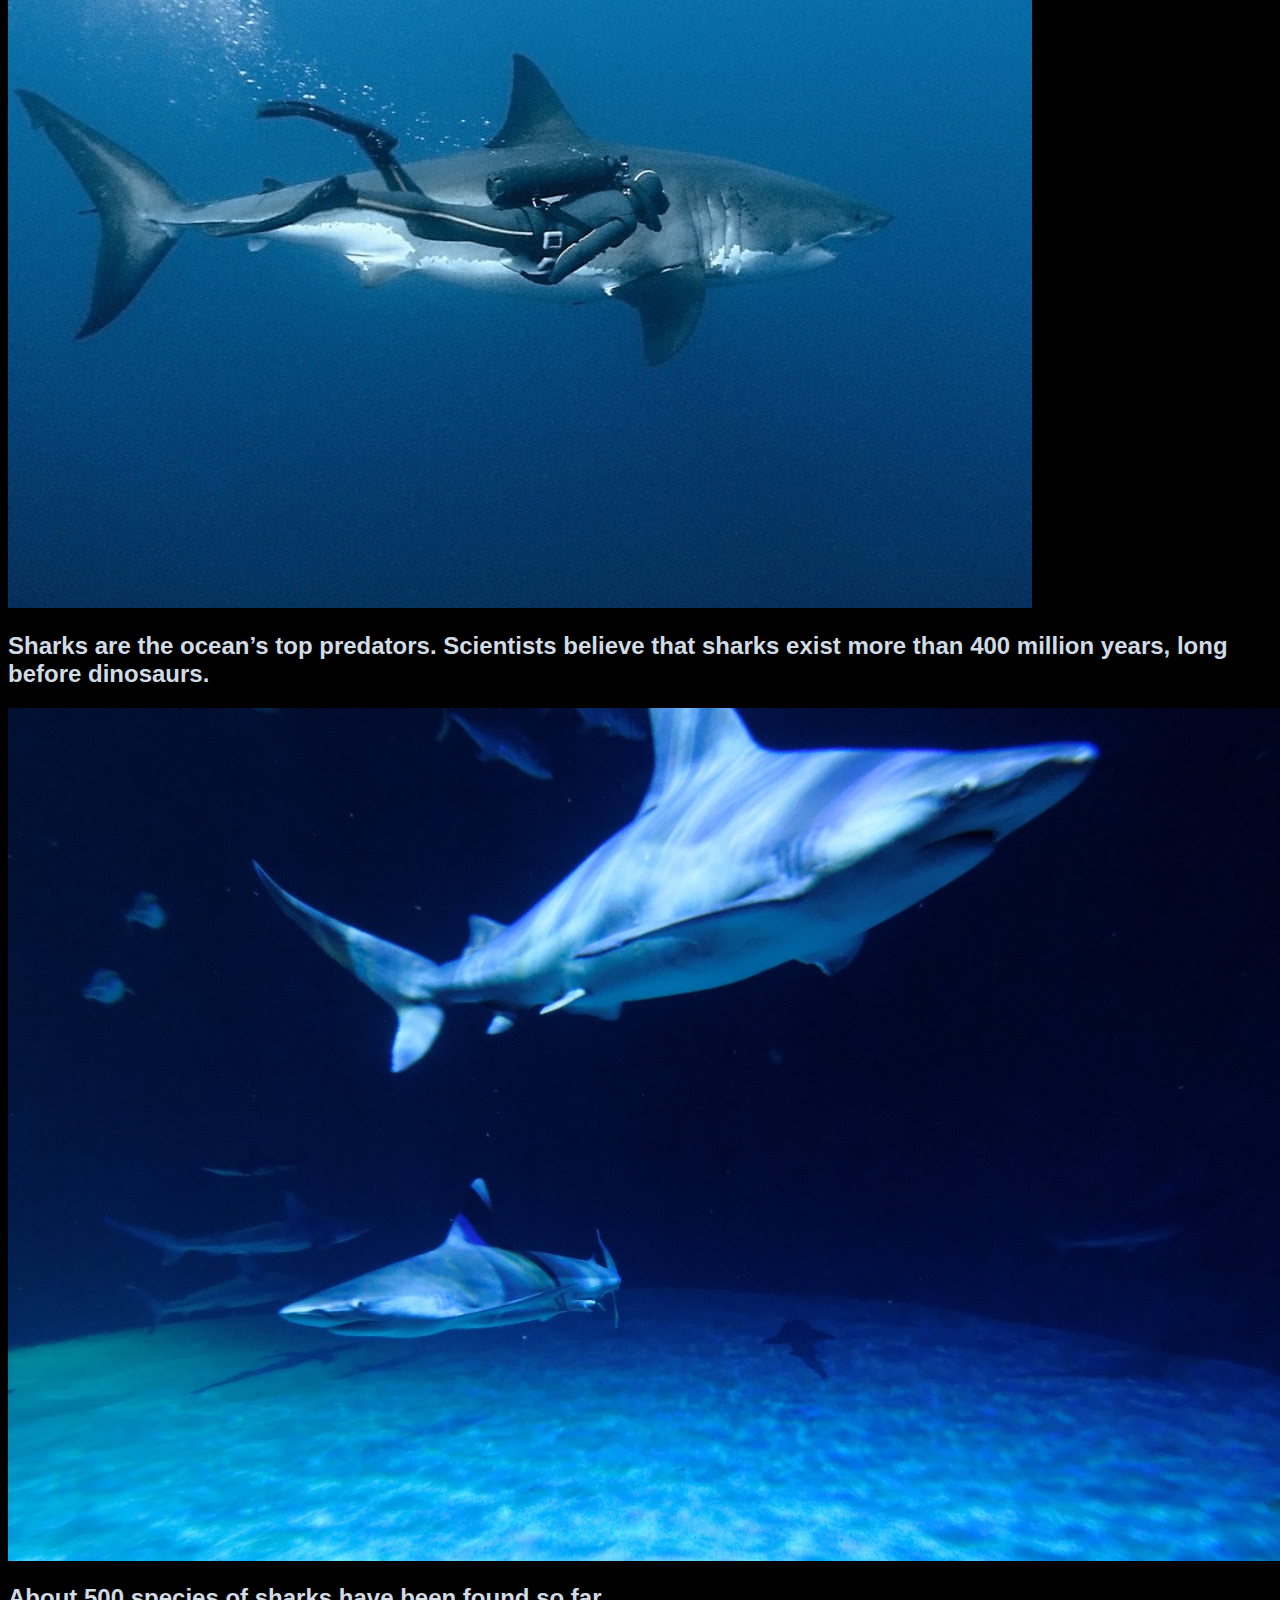
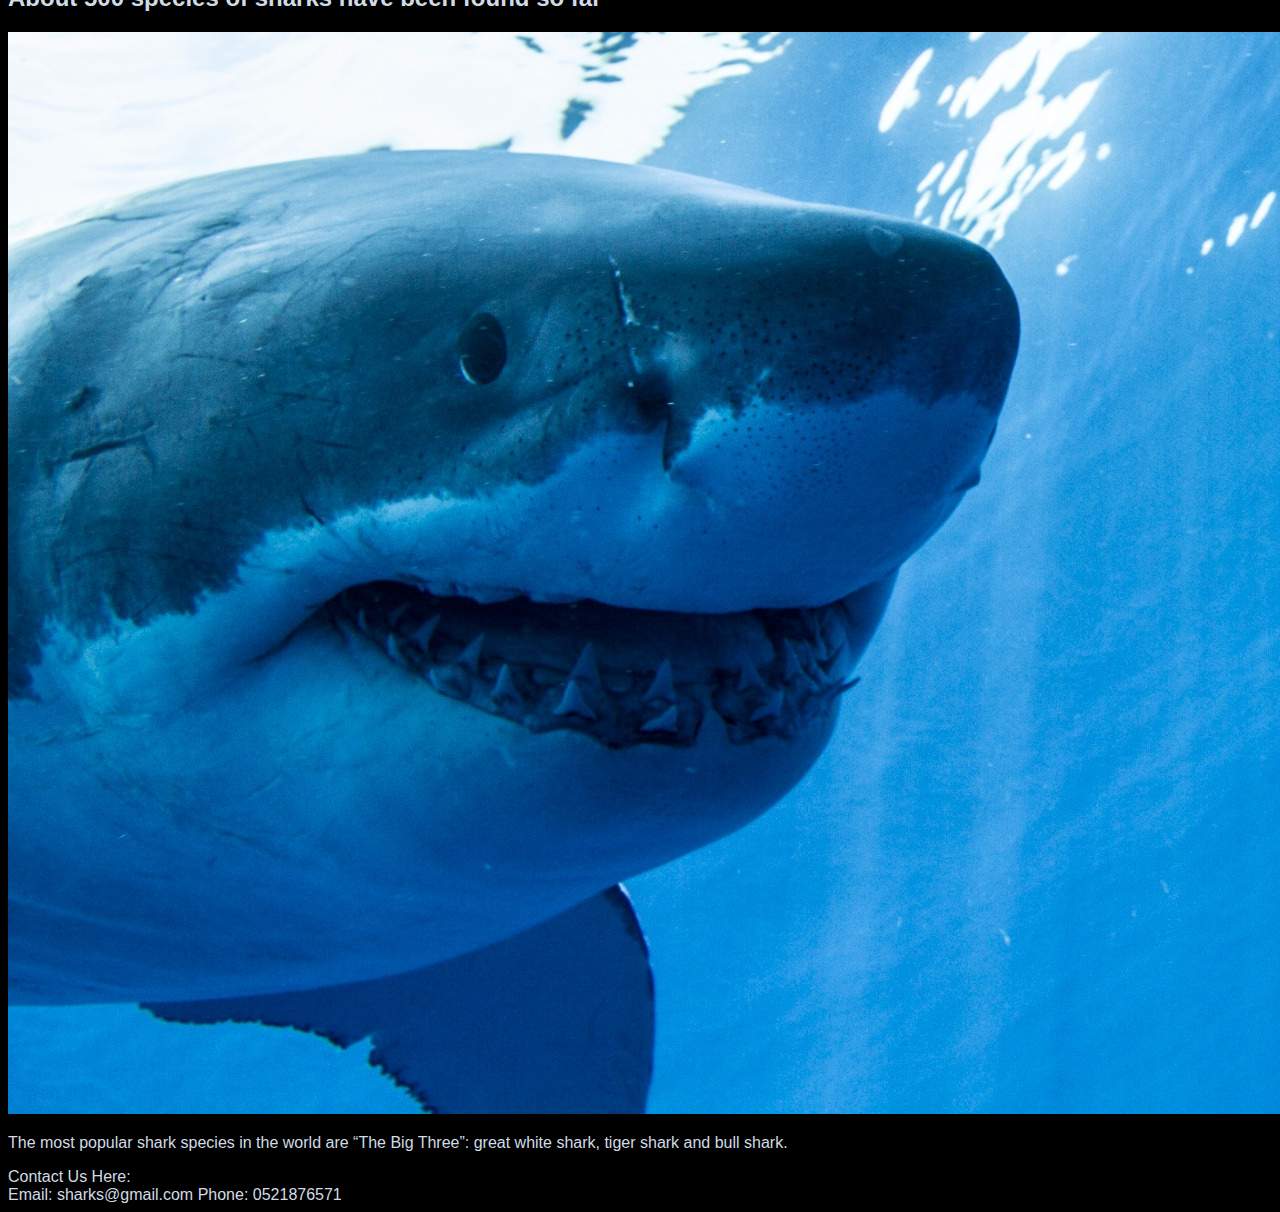
==== commit fbaf6c0a: "necessary html changes" ====
--- a/project2/index.html
+++ b/project2/index.html
@@ -1,4 +1,3 @@
-<<<<<<< Updated upstream
 <!DOCTYPE html>
 <html lang="en">
 <head>
@@ -9,7 +8,7 @@
 </head>
 <body>
     <header>
-        <img src="../project2/assets/media/logo.png" alt="Shark Logo"> 
+        <a href = "index.html"> <img src="../project2/assets/media/logo.png" alt="Shark Logo"> </a>
         <h1 id="sharkTitle">Welcome to the Shark Website!</h1>
         <nav class="nav">
             <ul id="links">
@@ -46,65 +45,10 @@
 
     <footer>
         <div>
-            <span>Contact Us Here:</span>
+            <div class = "footer_upper">Contact Us Here:</div>
             <span>Email: sharks@gmail.com</span>
             <span>Phone: 0521876571</span>
         </div>
     </footer>
 </body>
-=======
-<!DOCTYPE html>
-<html lang="en">
-<head>
-    <meta charset="UTF-8">
-    <meta name="viewport" content="width=device-width, initial-scale=1.0">
-    <title>Home</title>
-    <link rel="stylesheet" href="../project2/assets/css/style.css">
-</head>
-<body>
-    <header>
-        <img src="../project2/assets/media/logo.jpg" alt="Shark Logo"> 
-        <h1 id="sharkTitle">Welcome to the Shark Website!</h1>
-        <nav class="nav">
-            <ul id="links">
-                <li><a href="index.html">Sharks in General</a></li>
-                <li><a href="anatomy.html">Anatomy</a></li>
-                <li><a href="behavior.html">Behavior</a></li>
-                <li><a href="species.html">Various Shark Species</a></li>
-                <li><a href="references.html">References</a></li>
-            </ul>
-        </nav>
-    </header>
- 
-    <img src="../project2/assets/media/sharks.png" alt="Background image of sharks" class = "index_bg-image">
-    
-    <h2> Learn more about sharks here! </h2>
-    
-    <div class="index_div">
-        <img src="../project2/assets/media/shark4.jpg" alt="Picture of Sharks and diver">
-        <p>
-            <h2>Sharks are the ocean’s top predators. Scientists believe that sharks exist more than 400 million years, long before dinosaurs.</h2>
-        </p>
-    </div>
-    <div class="index_div">
-        <img src="../project2/assets/media/shark5.jpg" alt="Picture of Sharks">
-        <p>
-            <h2>About 500 species of sharks have been found so far</h2>
-        </p>
-    </div>
-    
-    <div class="index_div">
-        <img src="../project2/assets/media/shark6.jpg" alt="Picture of Shark">
-        <p>The most popular shark species in the world are “The Big Three”: great white shark, tiger shark and bull shark.</p>
-    </div>
-
-    <footer>
-        <div>
-            <span>Contact Us Here:</span>
-            <span>Email: sharks@gmail.com</span>
-            <span>Phone: 0521876571</span>
-        </div>
-    </footer>
-</body>
->>>>>>> Stashed changes
 </html>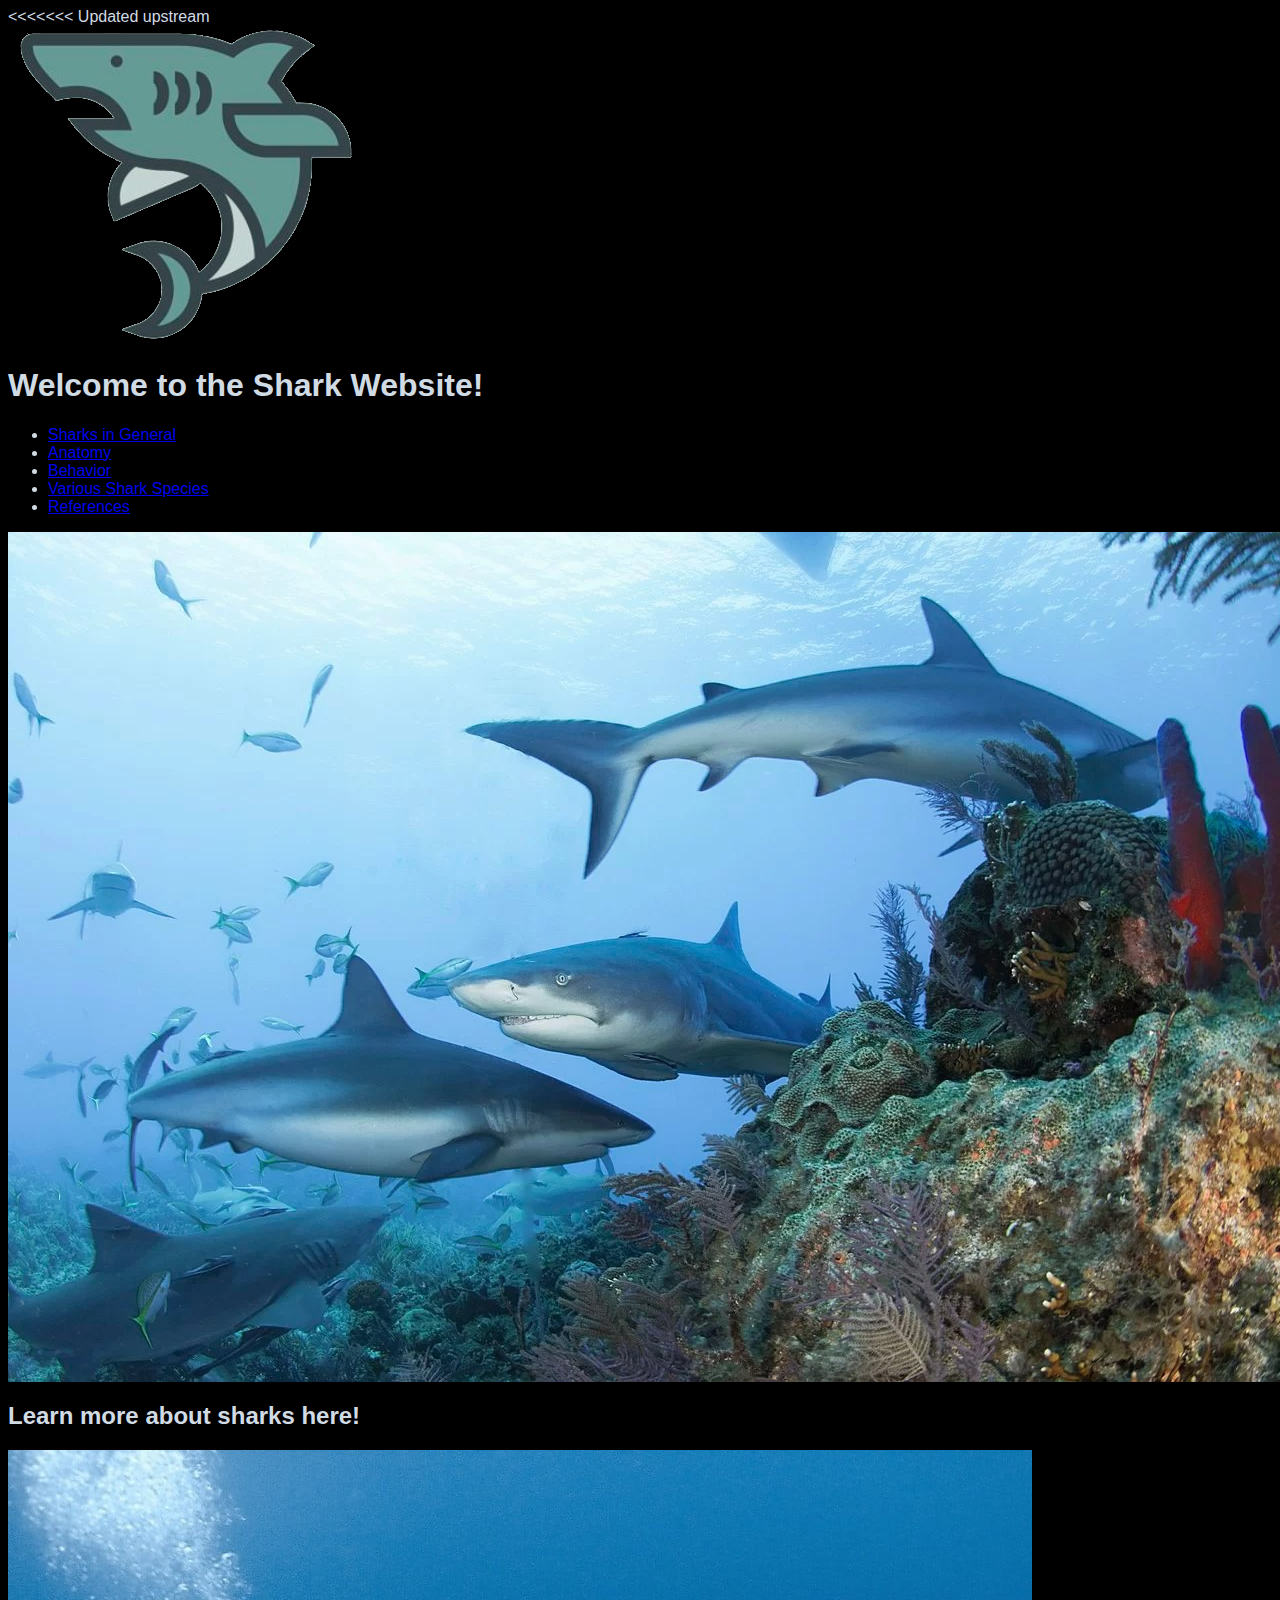
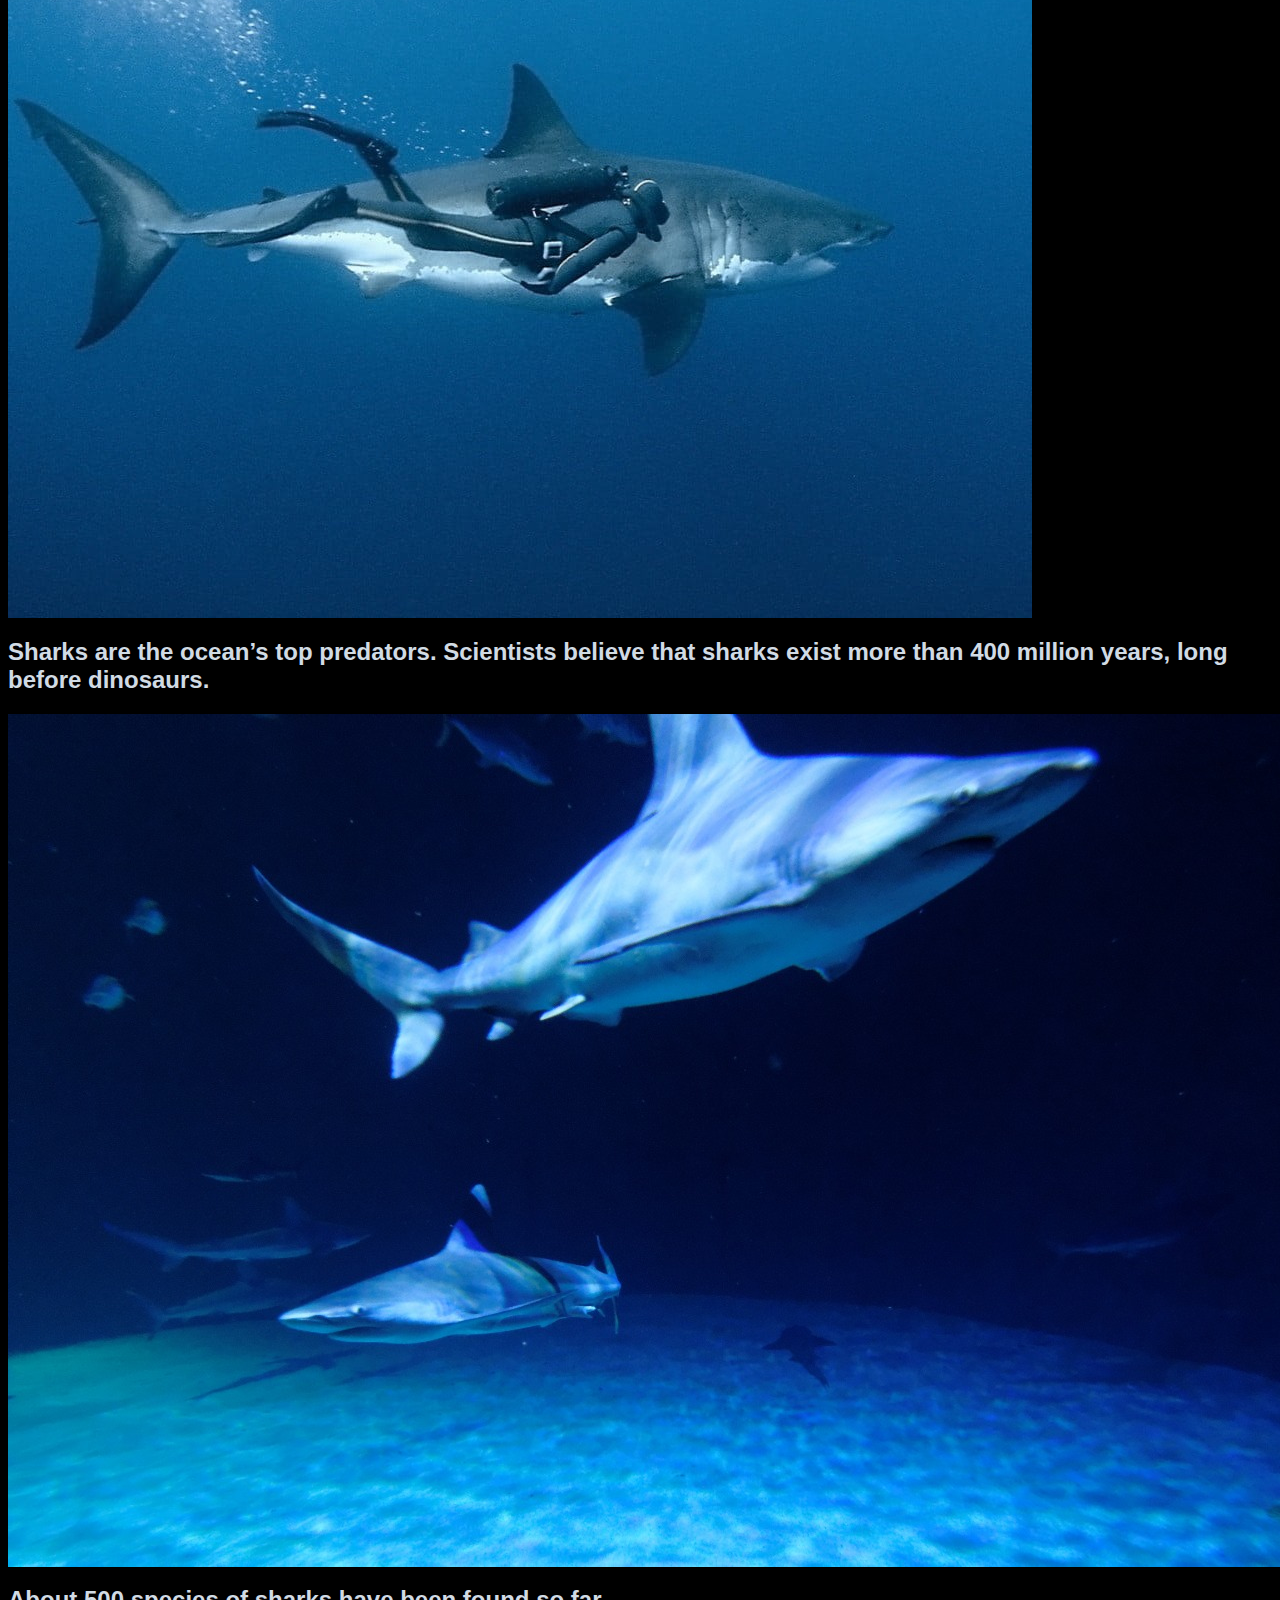
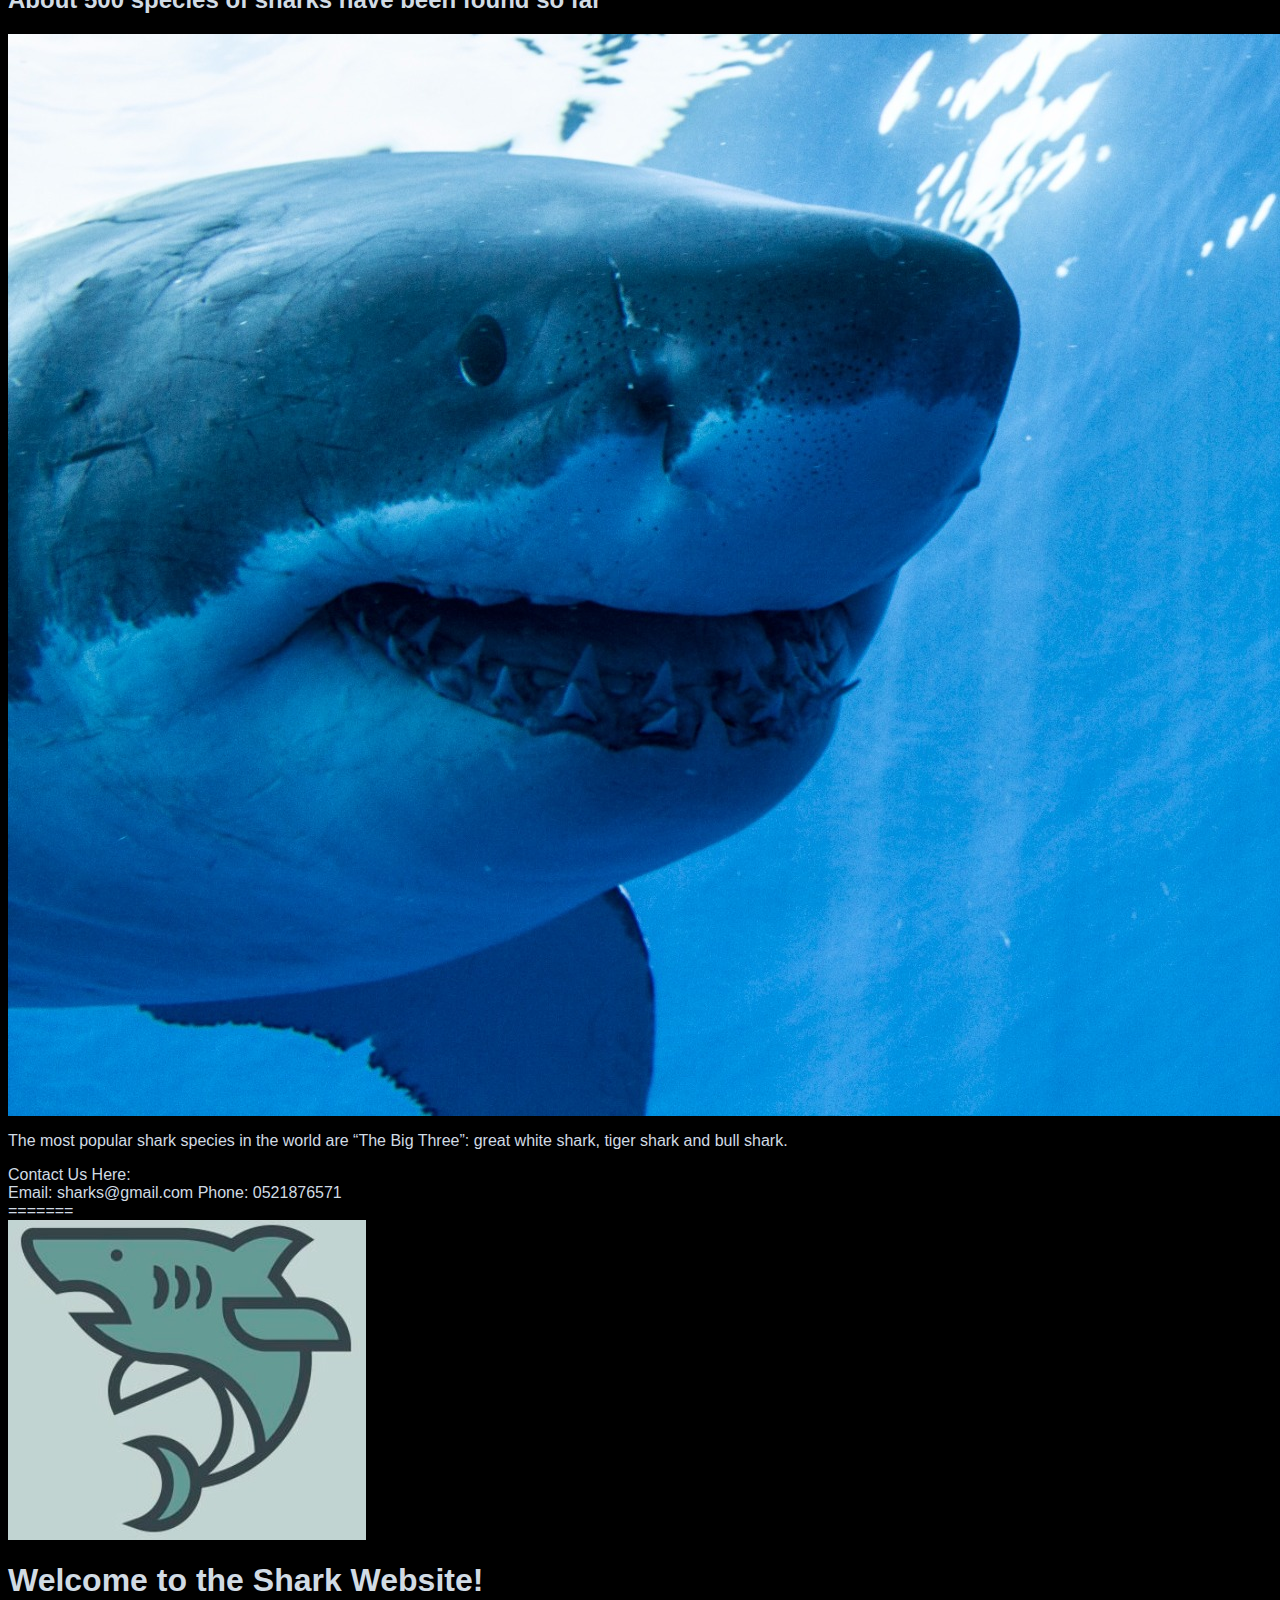
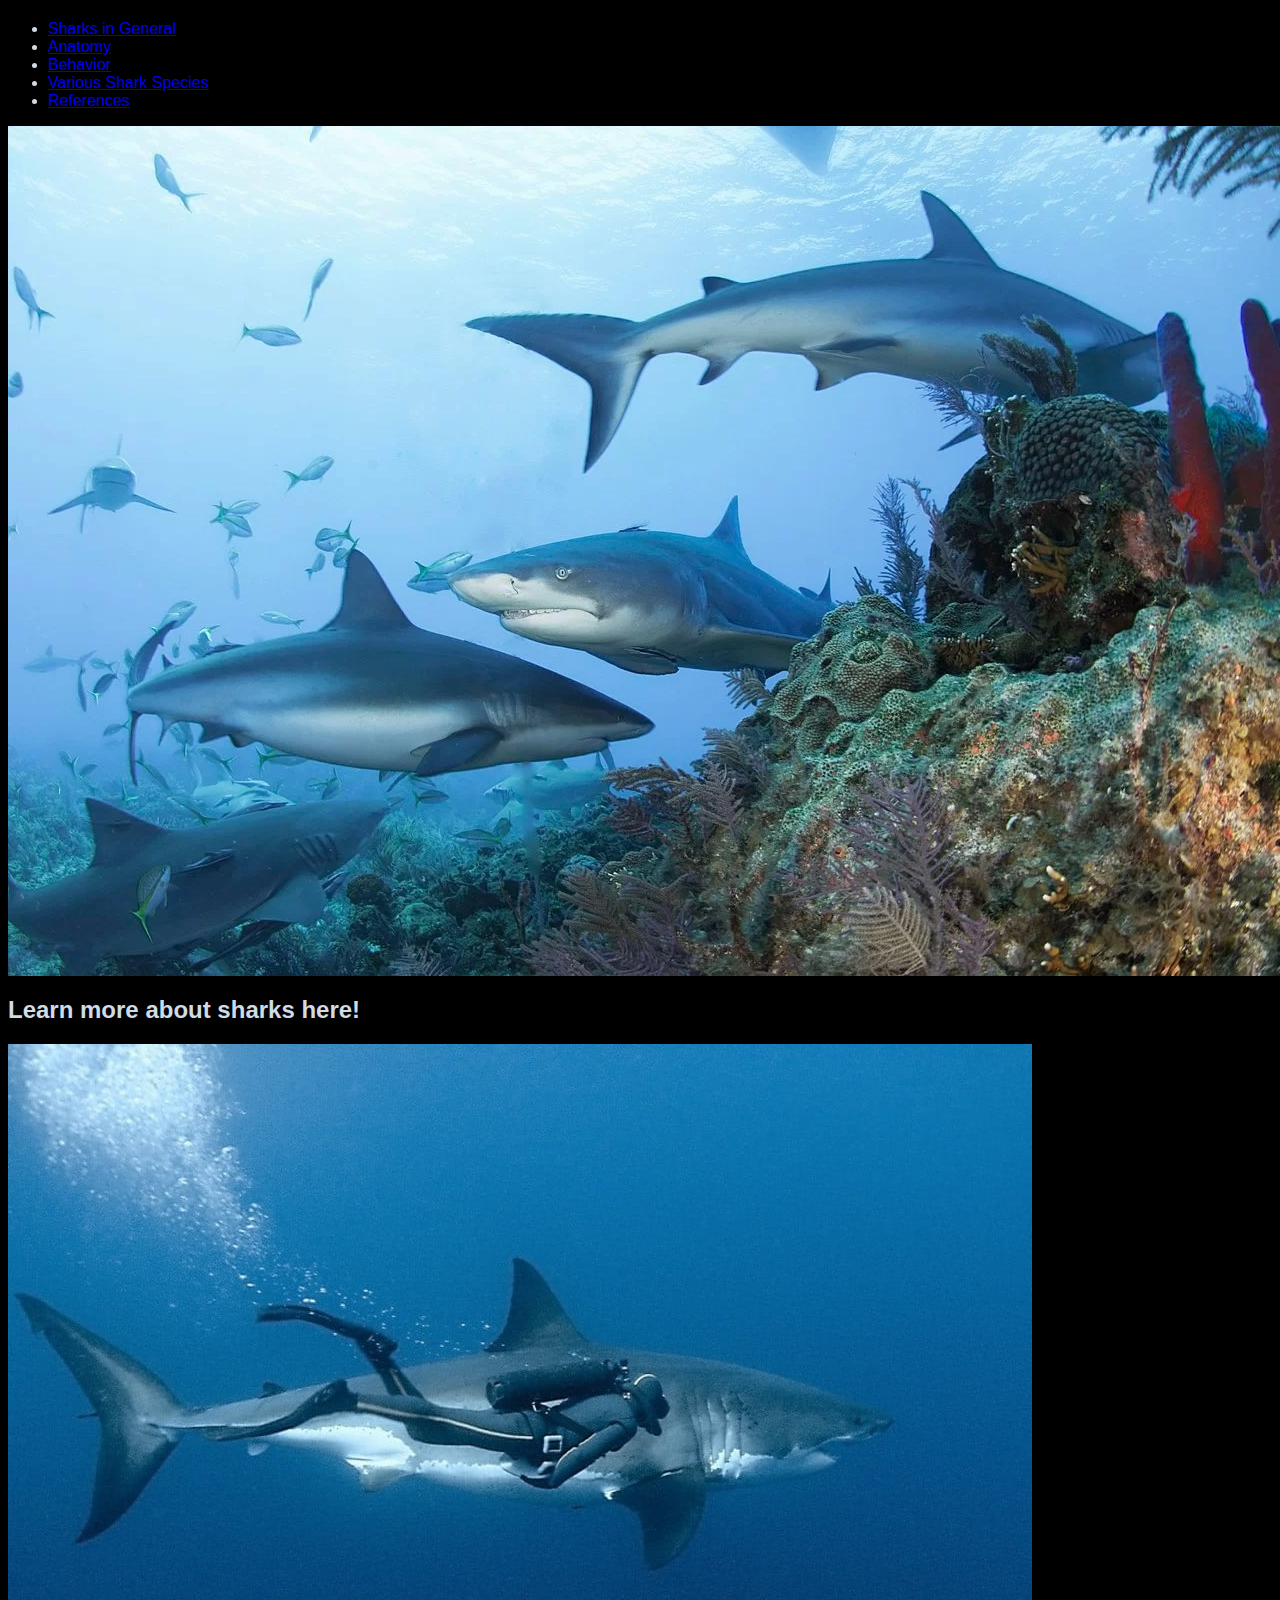
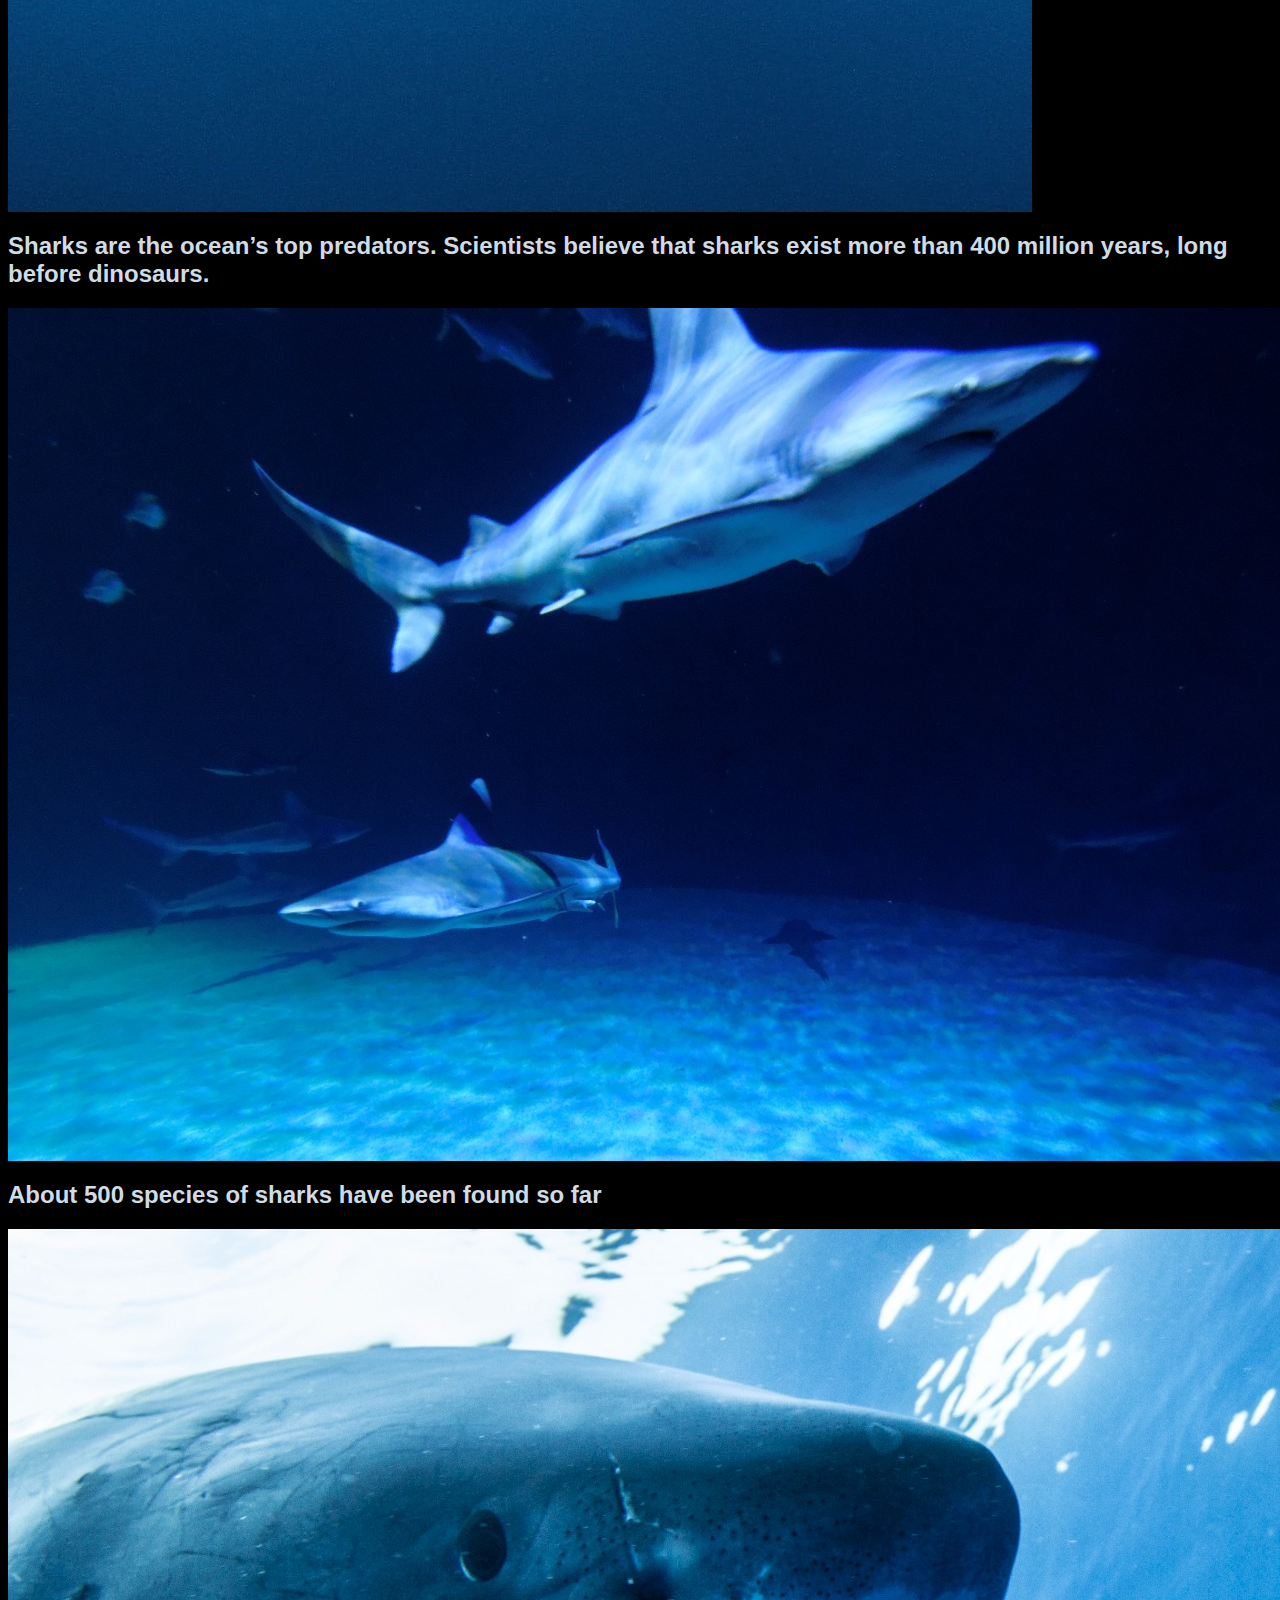
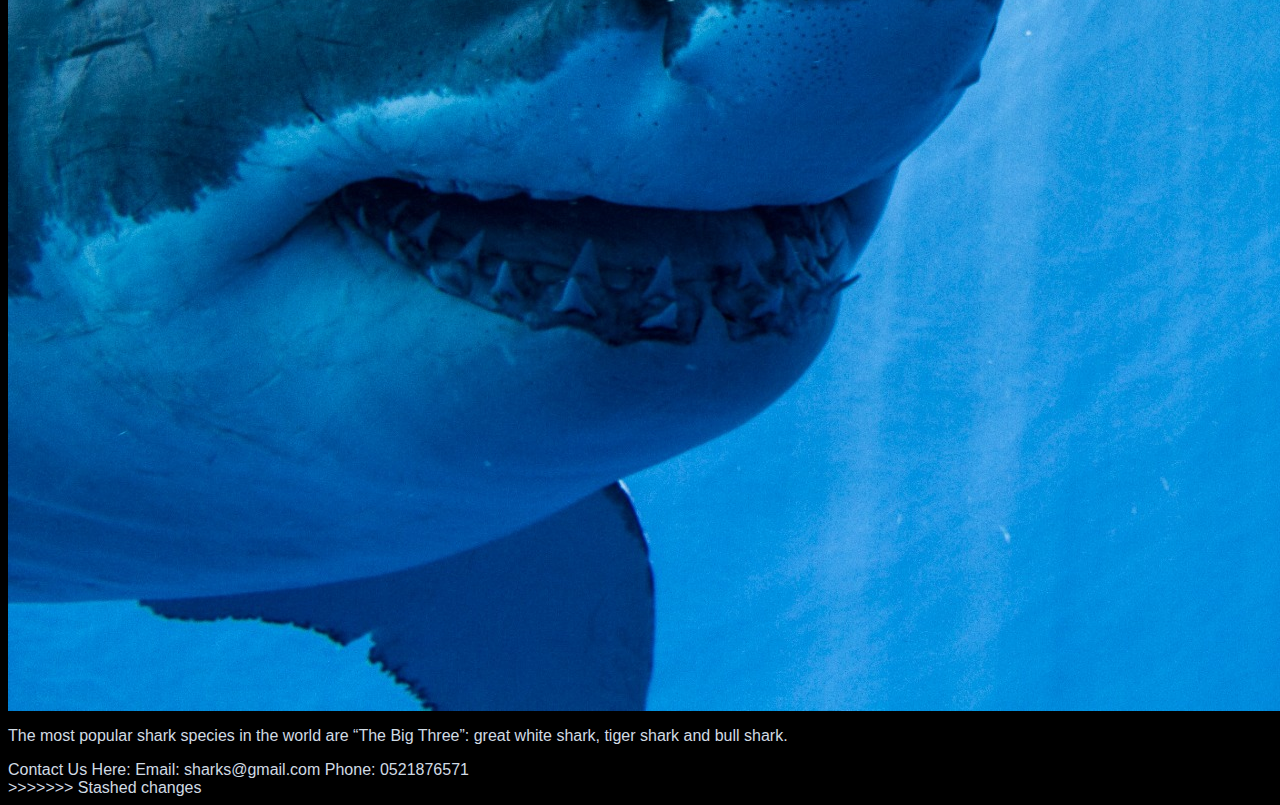
==== commit cd8a863f: "Merge branch 'main' of https://github.com/johnsonjmaliakal/ISTE-140-Project-2" ====
--- a/project2/index.html
+++ b/project2/index.html
@@ -1,3 +1,4 @@
+<<<<<<< Updated upstream
 <!DOCTYPE html>
 <html lang="en">
 <head>
@@ -51,4 +52,59 @@
         </div>
     </footer>
 </body>
+=======
+<!DOCTYPE html>
+<html lang="en">
+<head>
+    <meta charset="UTF-8">
+    <meta name="viewport" content="width=device-width, initial-scale=1.0">
+    <title>Home</title>
+    <link rel="stylesheet" href="../project2/assets/css/style.css">
+</head>
+<body>
+    <header>
+        <img src="../project2/assets/media/logo.jpg" alt="Shark Logo"> 
+        <h1 id="sharkTitle">Welcome to the Shark Website!</h1>
+        <nav class="nav">
+            <ul id="links">
+                <li><a href="index.html">Sharks in General</a></li>
+                <li><a href="anatomy.html">Anatomy</a></li>
+                <li><a href="behavior.html">Behavior</a></li>
+                <li><a href="species.html">Various Shark Species</a></li>
+                <li><a href="references.html">References</a></li>
+            </ul>
+        </nav>
+    </header>
+ 
+    <img src="../project2/assets/media/sharks.png" alt="Background image of sharks" class = "index_bg-image">
+    
+    <h2> Learn more about sharks here! </h2>
+    
+    <div class="index_div">
+        <img src="../project2/assets/media/shark4.jpg" alt="Picture of Sharks and diver">
+        <p>
+            <h2>Sharks are the ocean’s top predators. Scientists believe that sharks exist more than 400 million years, long before dinosaurs.</h2>
+        </p>
+    </div>
+    <div class="index_div">
+        <img src="../project2/assets/media/shark5.jpg" alt="Picture of Sharks">
+        <p>
+            <h2>About 500 species of sharks have been found so far</h2>
+        </p>
+    </div>
+    
+    <div class="index_div">
+        <img src="../project2/assets/media/shark6.jpg" alt="Picture of Shark">
+        <p>The most popular shark species in the world are “The Big Three”: great white shark, tiger shark and bull shark.</p>
+    </div>
+
+    <footer>
+        <div>
+            <span>Contact Us Here:</span>
+            <span>Email: sharks@gmail.com</span>
+            <span>Phone: 0521876571</span>
+        </div>
+    </footer>
+</body>
+>>>>>>> Stashed changes
 </html>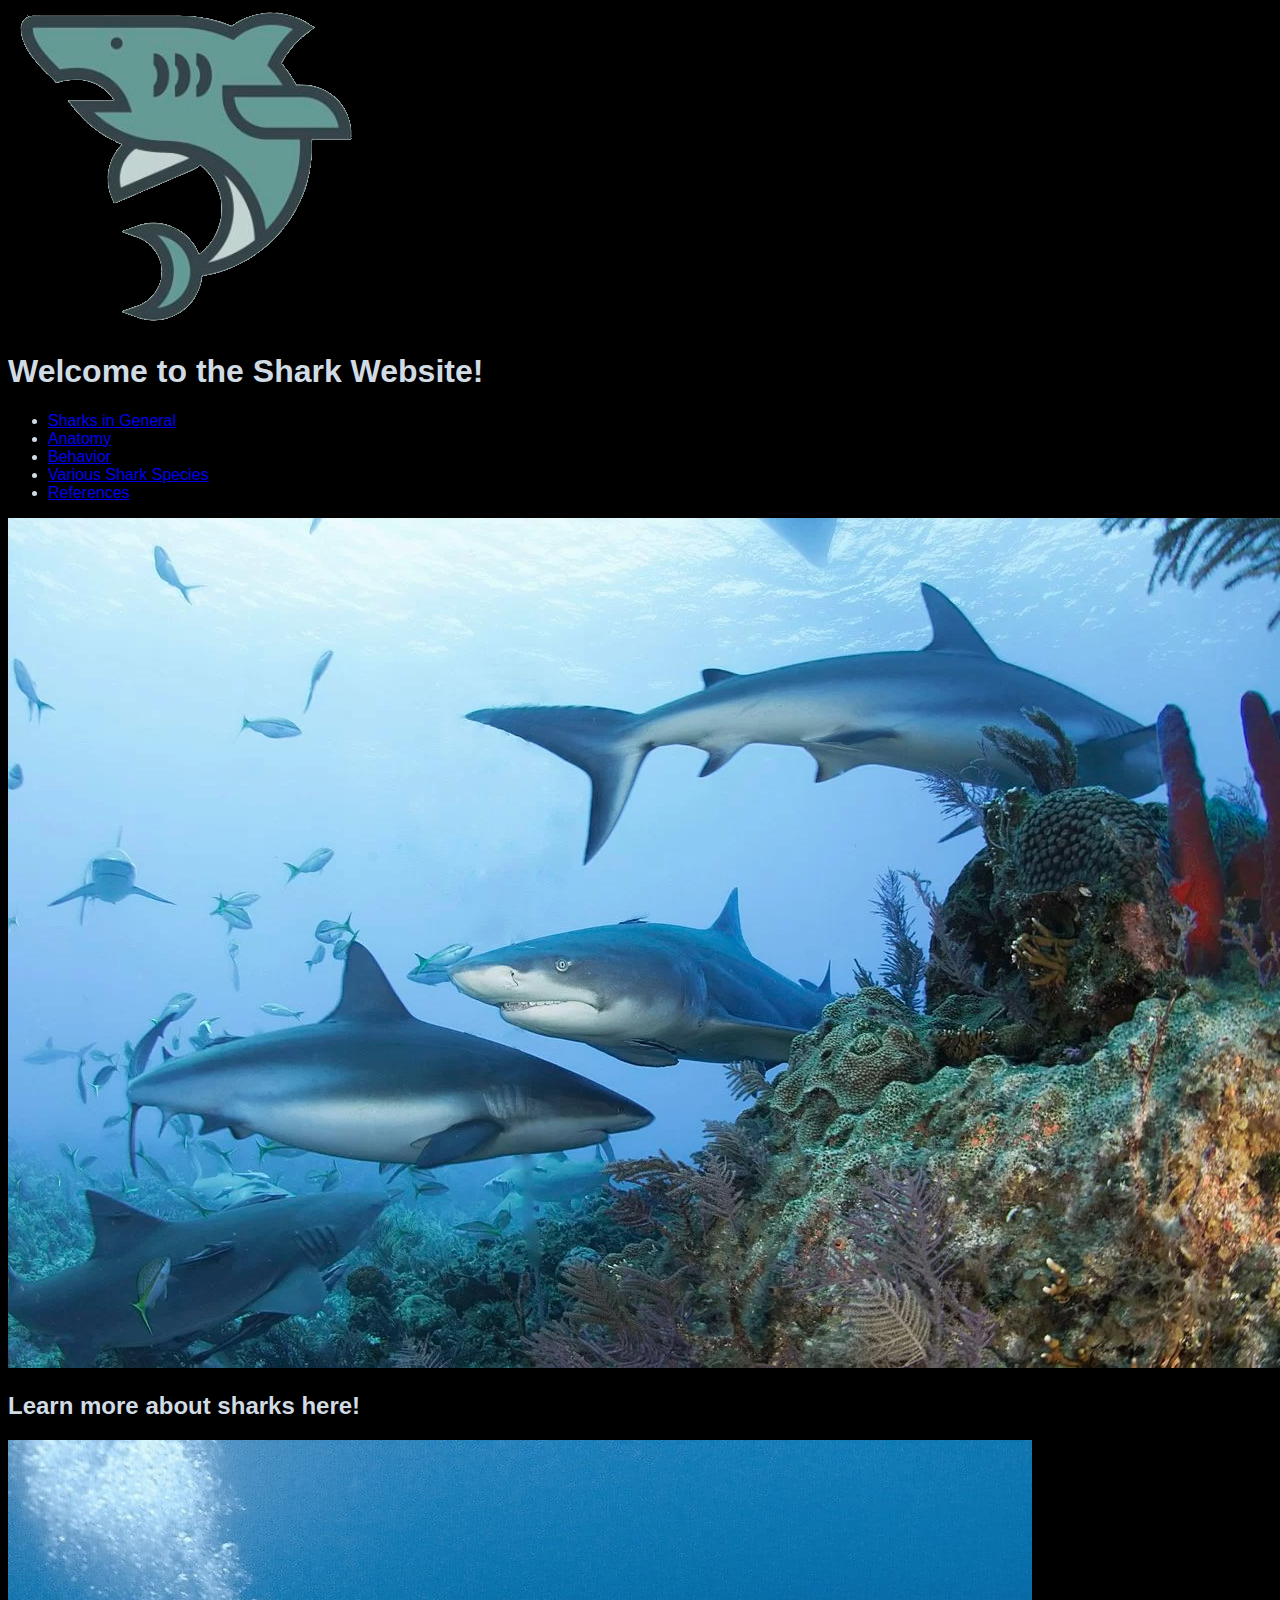
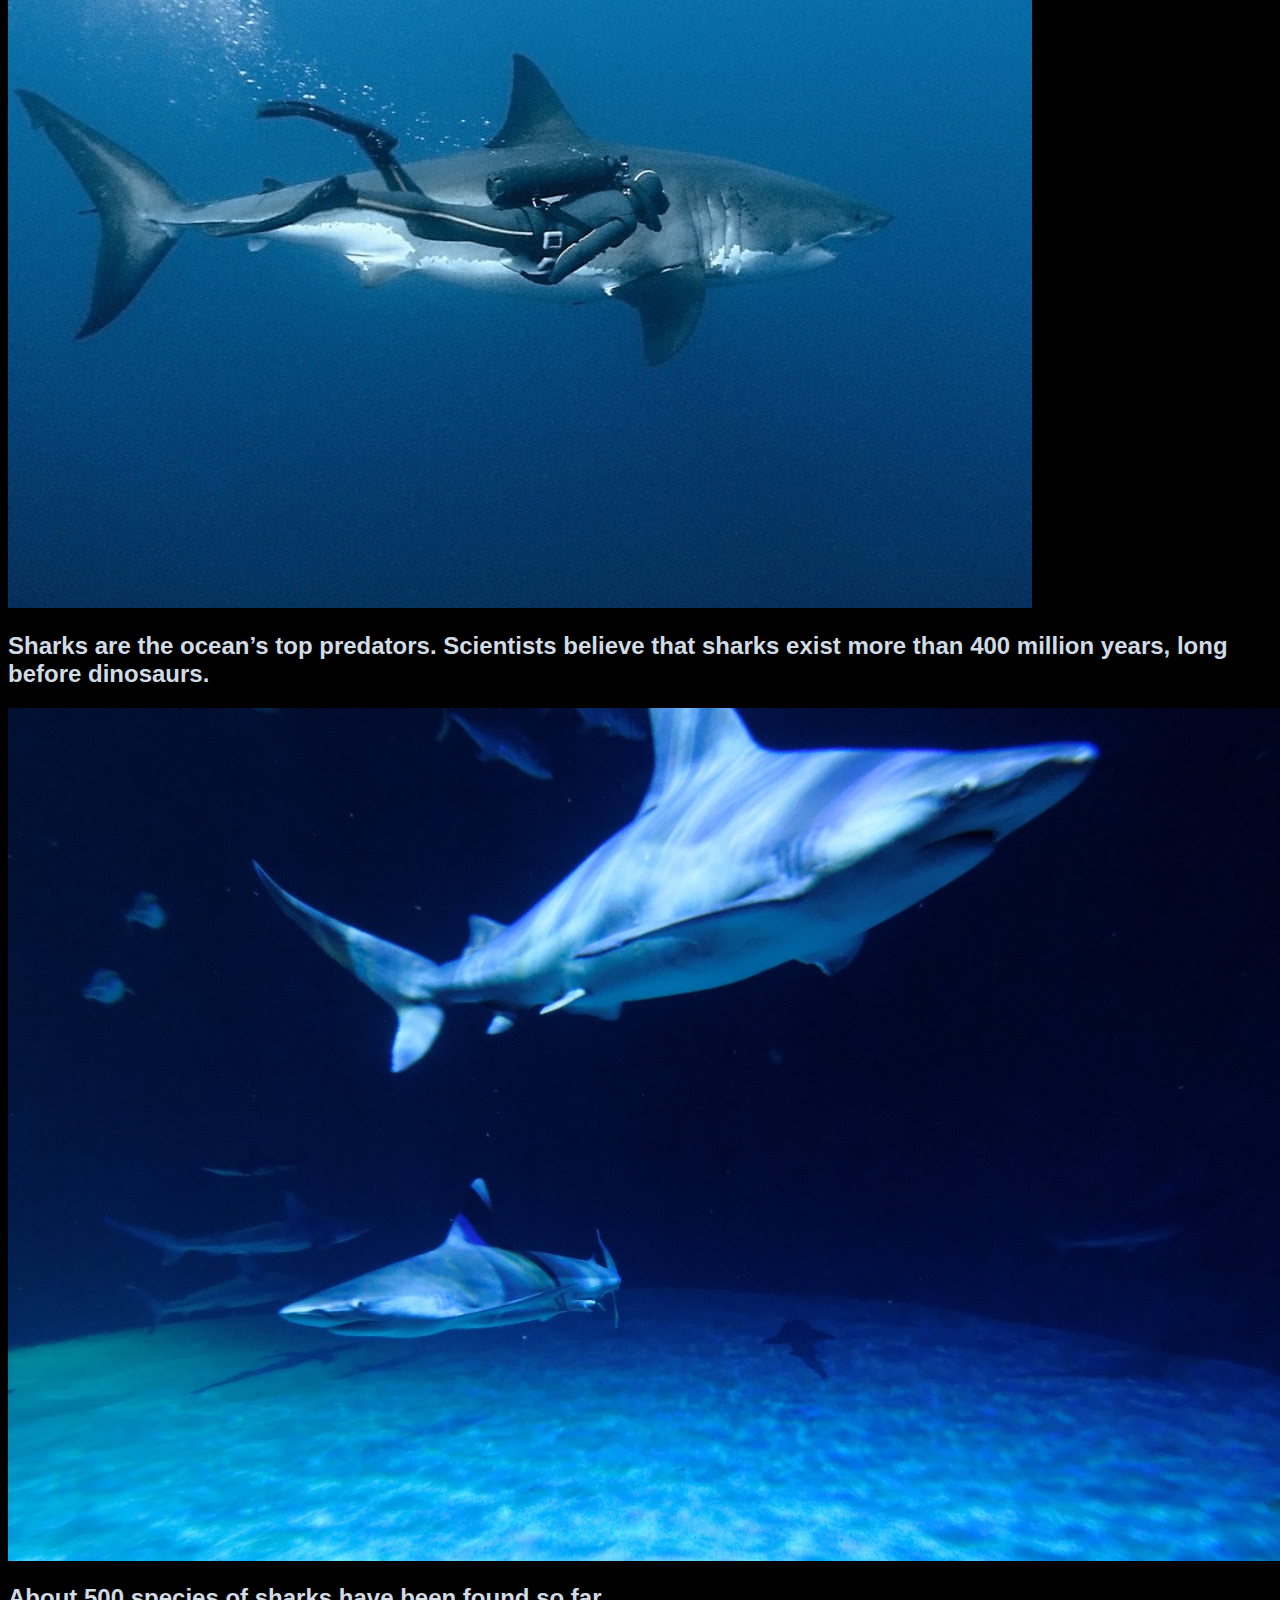
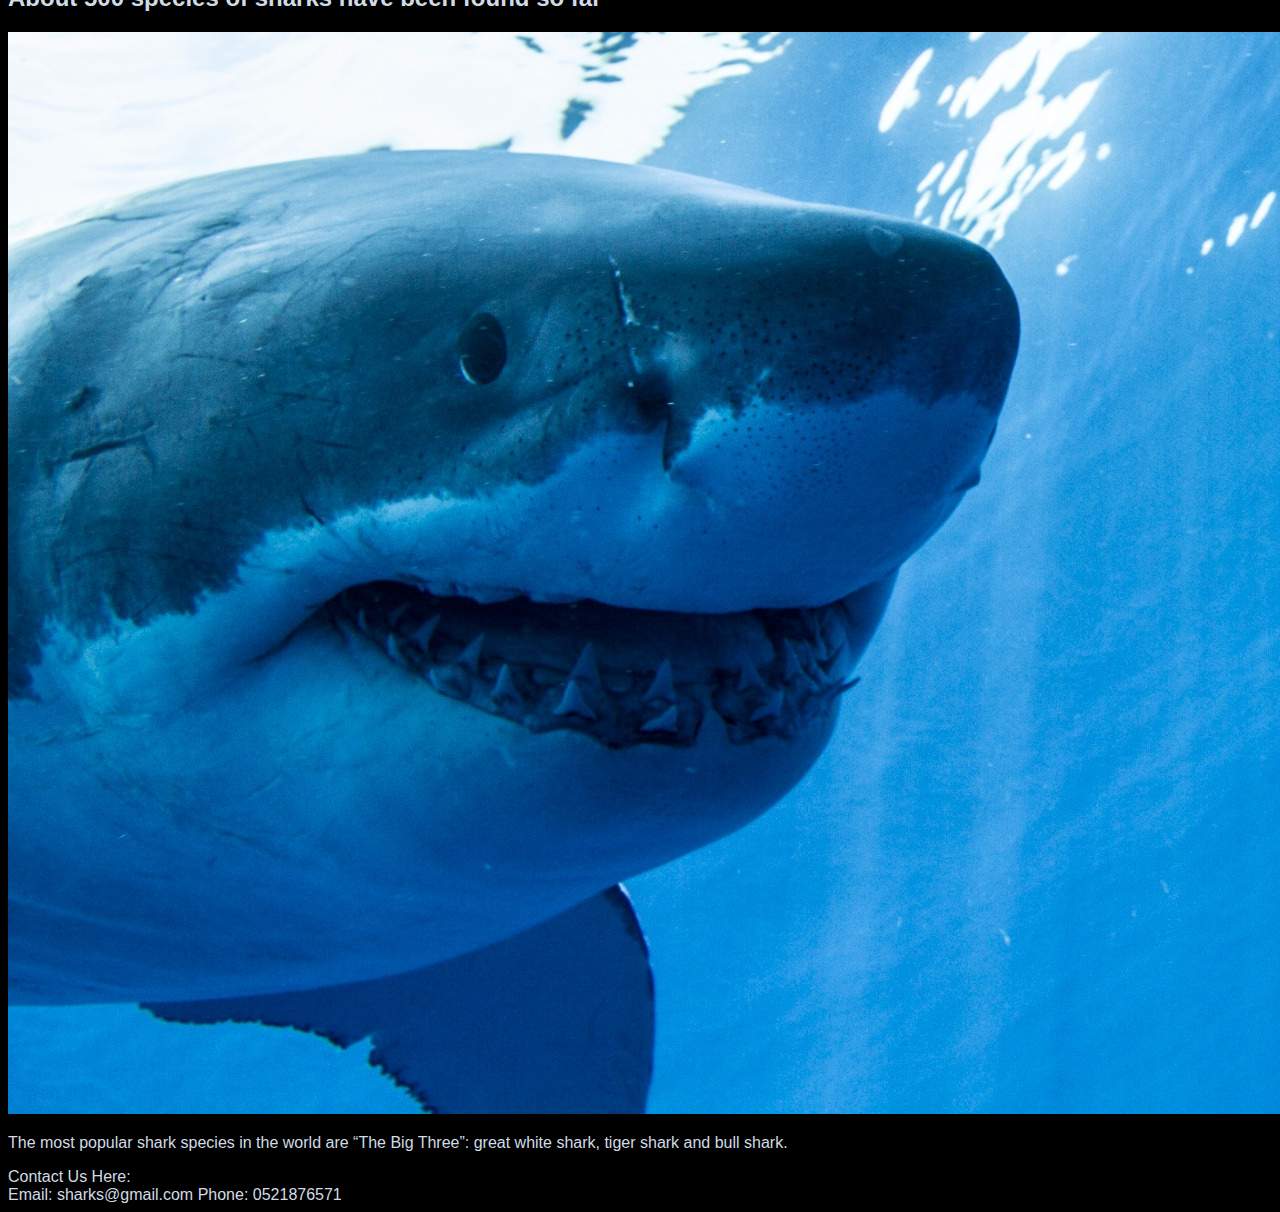
==== commit dbb49de8: "fixed commit" ====
--- a/project2/index.html
+++ b/project2/index.html
@@ -1,4 +1,3 @@
-<<<<<<< Updated upstream
 <!DOCTYPE html>
 <html lang="en">
 <head>
@@ -52,59 +51,4 @@
         </div>
     </footer>
 </body>
-=======
-<!DOCTYPE html>
-<html lang="en">
-<head>
-    <meta charset="UTF-8">
-    <meta name="viewport" content="width=device-width, initial-scale=1.0">
-    <title>Home</title>
-    <link rel="stylesheet" href="../project2/assets/css/style.css">
-</head>
-<body>
-    <header>
-        <img src="../project2/assets/media/logo.jpg" alt="Shark Logo"> 
-        <h1 id="sharkTitle">Welcome to the Shark Website!</h1>
-        <nav class="nav">
-            <ul id="links">
-                <li><a href="index.html">Sharks in General</a></li>
-                <li><a href="anatomy.html">Anatomy</a></li>
-                <li><a href="behavior.html">Behavior</a></li>
-                <li><a href="species.html">Various Shark Species</a></li>
-                <li><a href="references.html">References</a></li>
-            </ul>
-        </nav>
-    </header>
- 
-    <img src="../project2/assets/media/sharks.png" alt="Background image of sharks" class = "index_bg-image">
-    
-    <h2> Learn more about sharks here! </h2>
-    
-    <div class="index_div">
-        <img src="../project2/assets/media/shark4.jpg" alt="Picture of Sharks and diver">
-        <p>
-            <h2>Sharks are the ocean’s top predators. Scientists believe that sharks exist more than 400 million years, long before dinosaurs.</h2>
-        </p>
-    </div>
-    <div class="index_div">
-        <img src="../project2/assets/media/shark5.jpg" alt="Picture of Sharks">
-        <p>
-            <h2>About 500 species of sharks have been found so far</h2>
-        </p>
-    </div>
-    
-    <div class="index_div">
-        <img src="../project2/assets/media/shark6.jpg" alt="Picture of Shark">
-        <p>The most popular shark species in the world are “The Big Three”: great white shark, tiger shark and bull shark.</p>
-    </div>
-
-    <footer>
-        <div>
-            <span>Contact Us Here:</span>
-            <span>Email: sharks@gmail.com</span>
-            <span>Phone: 0521876571</span>
-        </div>
-    </footer>
-</body>
->>>>>>> Stashed changes
 </html>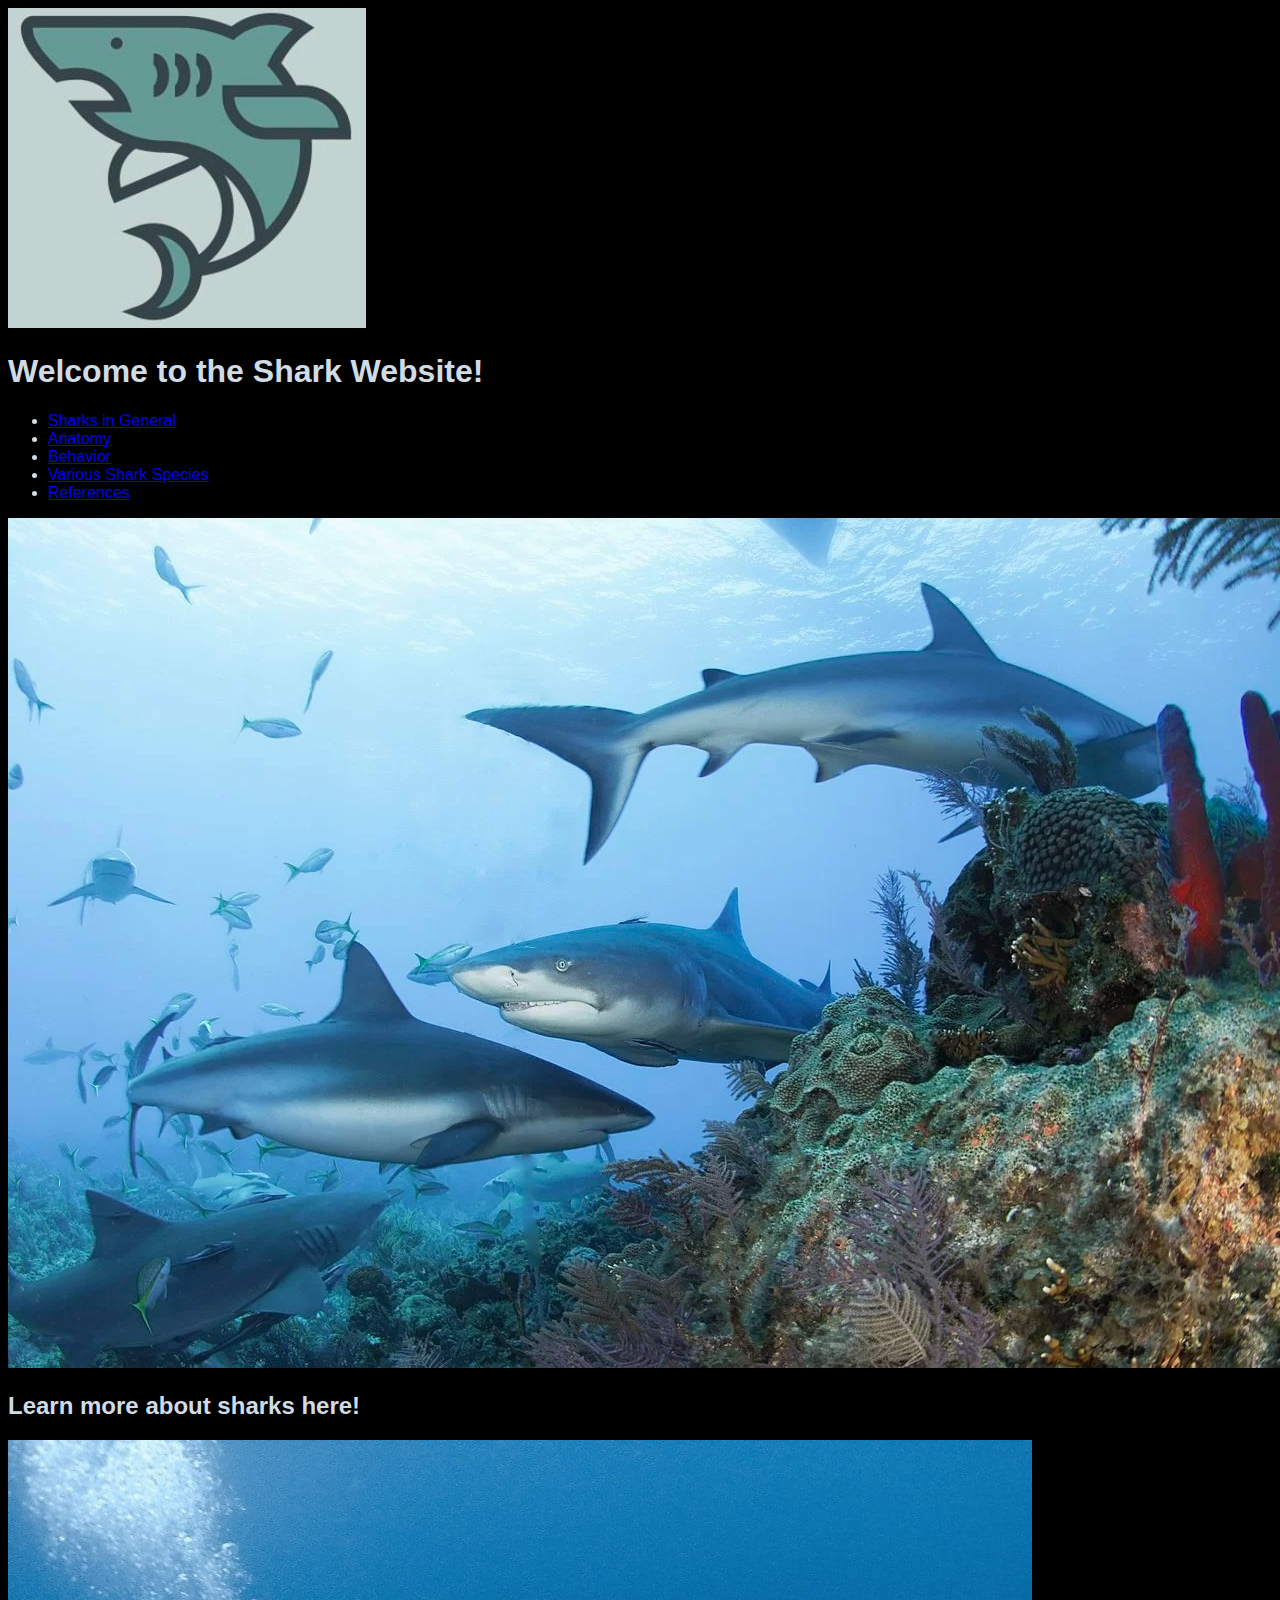
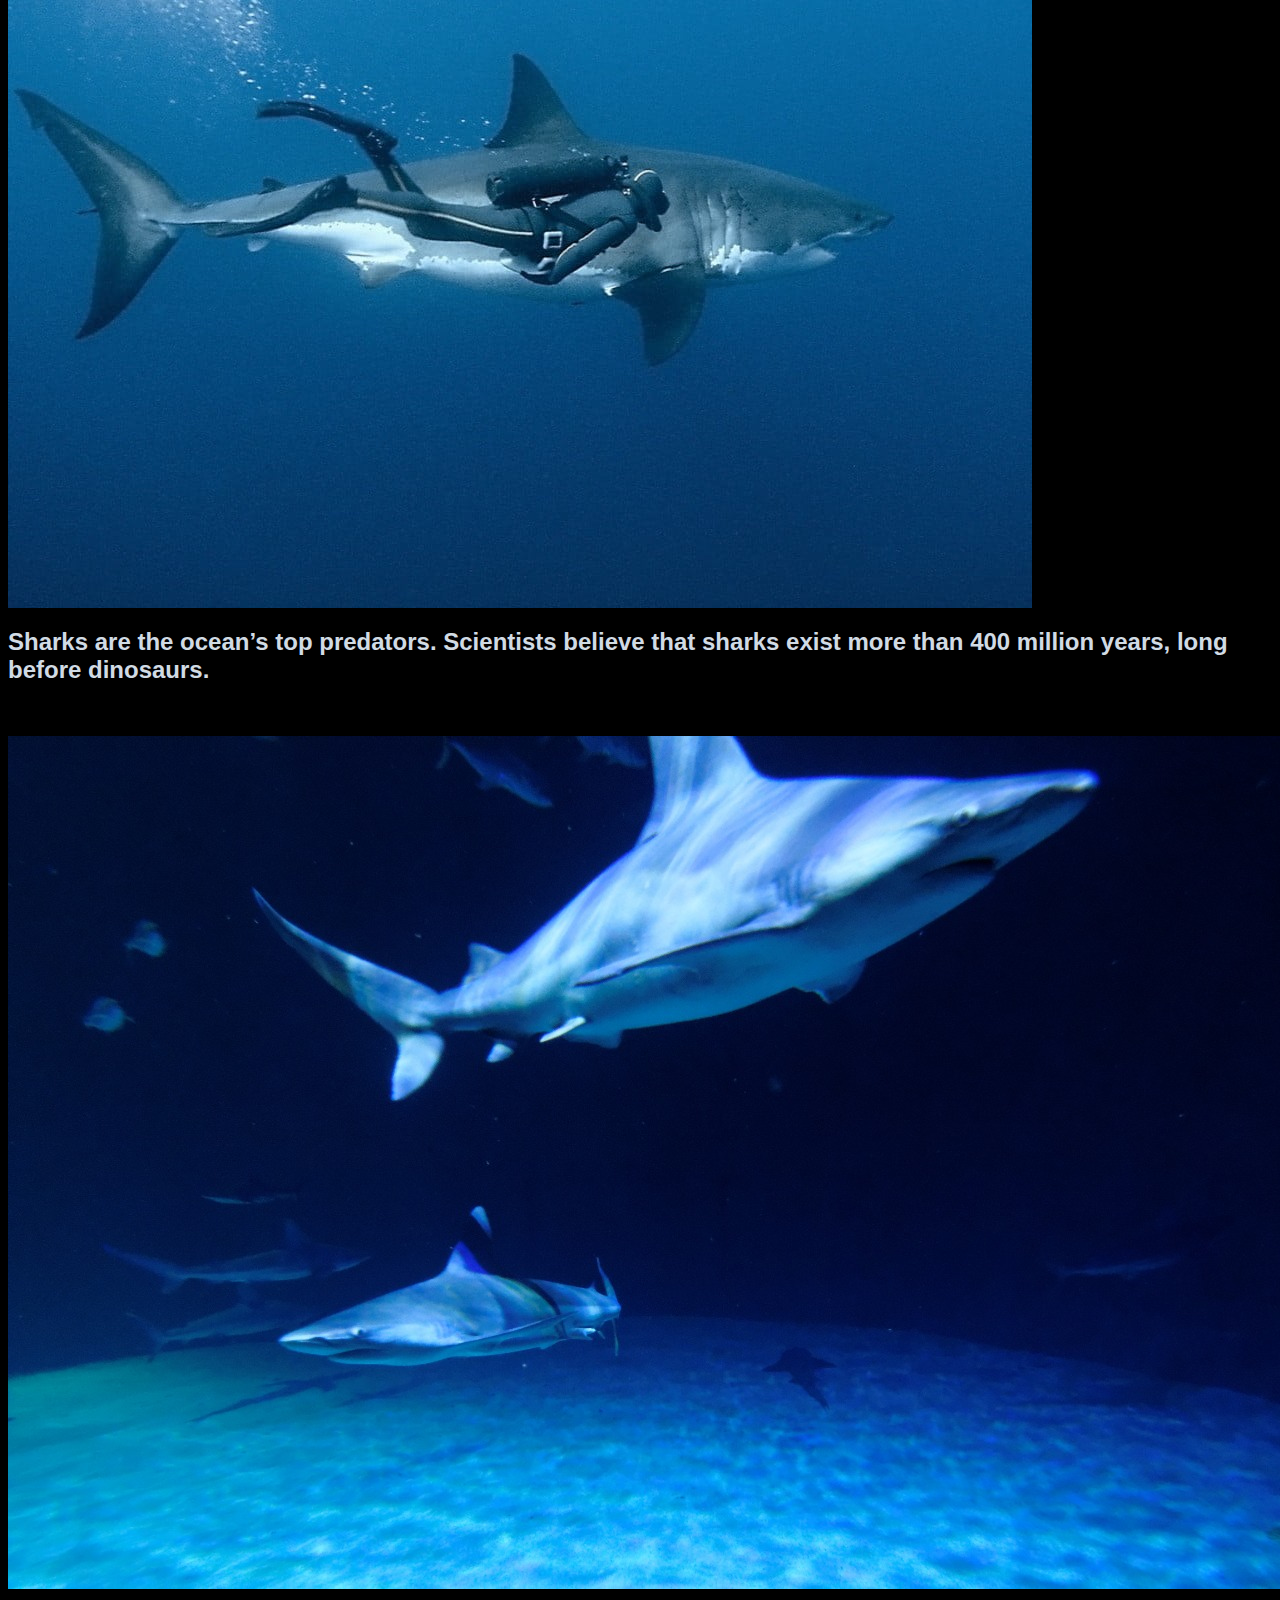
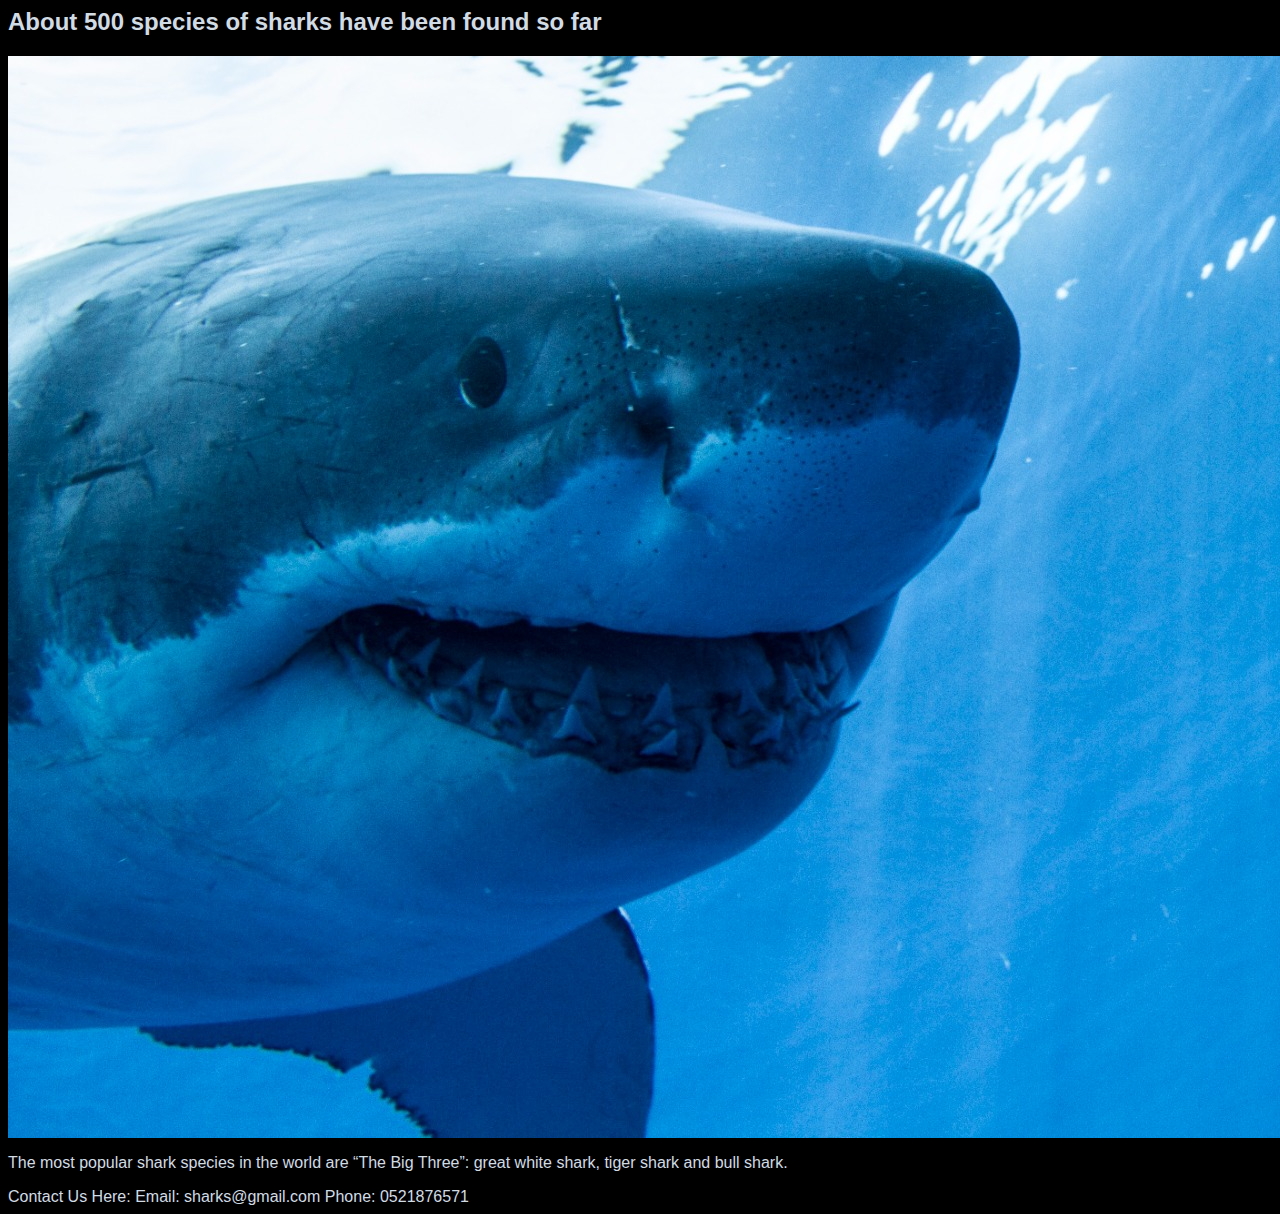
==== commit 241f4ab4: "Added classes to index" ====
--- a/project2/index.html
+++ b/project2/index.html
@@ -6,9 +6,9 @@
     <title>Home</title>
     <link rel="stylesheet" href="../project2/assets/css/style.css">
 </head>
-<body>
+<body class="index_body">
     <header>
-        <a href = "index.html"> <img src="../project2/assets/media/logo.png" alt="Shark Logo"> </a>
+        <img src="../project2/assets/media/logo.jpg" alt="Shark Logo"> 
         <h1 id="sharkTitle">Welcome to the Shark Website!</h1>
         <nav class="nav">
             <ul id="links">
@@ -26,26 +26,26 @@
     <h2> Learn more about sharks here! </h2>
     
     <div class="index_div">
-        <img src="../project2/assets/media/shark4.jpg" alt="Picture of Sharks and diver">
+        <img src="../project2/assets/media/shark4.jpg" alt="Picture of Sharks and diver" class="index_image">
         <p>
             <h2>Sharks are the ocean’s top predators. Scientists believe that sharks exist more than 400 million years, long before dinosaurs.</h2>
         </p>
     </div>
     <div class="index_div">
-        <img src="../project2/assets/media/shark5.jpg" alt="Picture of Sharks">
+        <img src="../project2/assets/media/shark5.jpg" alt="Picture of Sharks" class="index_image">
         <p>
             <h2>About 500 species of sharks have been found so far</h2>
         </p>
     </div>
     
     <div class="index_div">
-        <img src="../project2/assets/media/shark6.jpg" alt="Picture of Shark">
+        <img src="../project2/assets/media/shark6.jpg" alt="Picture of Shark" class="index_image">
         <p>The most popular shark species in the world are “The Big Three”: great white shark, tiger shark and bull shark.</p>
     </div>
 
     <footer>
         <div>
-            <div class = "footer_upper">Contact Us Here:</div>
+            <span>Contact Us Here:</span>
             <span>Email: sharks@gmail.com</span>
             <span>Phone: 0521876571</span>
         </div>
--- a/project2/assets/css/style.css
+++ b/project2/assets/css/style.css
@@ -1,101 +1,123 @@
-/* general /////////////////////////////////////////////////////*/
-
-body {
-    font-family: Arial, Helvetica, sans-serif;
-    background-color: black;
-    color: #d1dbe4;
-}
-
-/* INDEX PAGE //////////////////////////////////////////////////*/
-
-/* BEHAVIOR PAGE ///////////////////////////////////////////////*/
-
-/* ANATOMY PAGE ////////////////////////////////////////////////*/
-
-/* SPECIES PAGE ////////////////////////////////////////////////*/
-
-/* REFERENCES PAGE /////////////////////////////////////////////*/
-
-
-
-
-
-@media screen and (min-width: 768px) { /*tablet*/
-    /* general /////////////////////////////////////////////////////*/
-
-    /* INDEX PAGE //////////////////////////////////////////////////*/
-
-    /* BEHAVIOR PAGE ///////////////////////////////////////////////*/
-
-    /* ANATOMY PAGE ////////////////////////////////////////////////*/
-
-    /* SPECIES PAGE ////////////////////////////////////////////////*/
-
-    /* REFERENCES PAGE /////////////////////////////////////////////*/
-
-}
-
-@media screen and (min-width: 1440px) { /*desktop*/
-    
-    /* general /////////////////////////////////////////////////////*/
-    
-    .header{
-        display: flex;
-        width: 100%;
-        align-items: center;
-        flex-wrap: wrap ;
-        padding: 5px 0;
-        background-color: #194a7a;
-        position: sticky;
-    }
-    nav ul{
-        flex: 1;
-        text-align: right;
-        padding-right: 30px;
-        padding-left: 30px;
-    }
-
-    nav ul li{
-        display: inline-block;
-        list-style: none;
-        margin: 10px 30px;
-    }
-    nav ul li a{
-        color: #d1dbe4;
-        text-decoration: none;
-        float: left;
-        display: block;
-        text-align: center;
-        padding: 14px 16px;
-        font-size: 17px;
-
-    }
-    nav ul li a:hover{
-        background-color: #a3b7ca;
-        color: #194a7a;
-    }
-
-    /* INDEX PAGE //////////////////////////////////////////////////*/
-
-    /* BEHAVIOR PAGE ///////////////////////////////////////////////*/
-
-    /* ANATOMY PAGE ////////////////////////////////////////////////*/
-
-    /* SPECIES PAGE ////////////////////////////////////////////////*/
-    .species_holder{
-        display: flex;
-        justify-content: space-between;
-    }
-
-    .species_image{
-        width: 100%;
-
-    }
-
-    #species {
-        width: 30%;
-    }
-
-    /* REFERENCES PAGE /////////////////////////////////////////////*/
-
+/* general /////////////////////////////////////////////////////*/
+
+body{
+    font-family: Arial, Helvetica, sans-serif;
+    background-color: black;
+    color: #d1dbe4;
+}
+
+/* INDEX PAGE //////////////////////////////////////////////////*/
+.index_body{
+    background-image: url("../project2/assets/media/sharks.png");
+}
+.index_div{
+    display:flex;
+    flex-wrap: wrap;
+    background-color: black;
+    align-items: flex-end;
+}
+.index_image{
+    size:30px;
+}
+/* BEHAVIOR PAGE ///////////////////////////////////////////////*/
+
+/* ANATOMY PAGE ////////////////////////////////////////////////*/
+#anatomy_h2{
+    display: flex;
+    width: 100%;
+    align-items: center;
+    flex-wrap: wrap ;
+    padding: 5px 0;
+    background-color: #194a7a;
+    position: fixed;
+}
+#anatomy_caption{
+    font-style: italic;
+}
+/* SPECIES PAGE ////////////////////////////////////////////////*/
+
+/* REFERENCES PAGE /////////////////////////////////////////////*/
+
+
+
+
+
+@media screen and (min-width: 768px) { /*tablet*/
+    /* general /////////////////////////////////////////////////////*/
+
+    /* INDEX PAGE //////////////////////////////////////////////////*/
+
+    /* BEHAVIOR PAGE ///////////////////////////////////////////////*/
+
+    /* ANATOMY PAGE ////////////////////////////////////////////////*/
+
+    /* SPECIES PAGE ////////////////////////////////////////////////*/
+
+    /* REFERENCES PAGE /////////////////////////////////////////////*/
+
+}
+
+@media screen and (min-width: 1440px) { /*desktop*/
+    
+    /* general /////////////////////////////////////////////////////*/
+    
+    header{
+        display: flex;
+        width: 100%;
+        align-items: center;
+        flex-wrap: wrap ;
+        padding: 5px 0;
+        background-color: #194a7a;
+        position: sticky;
+    }
+    nav ul{
+        flex: 1;
+        text-align: right;
+        padding-right: 30px;
+        padding-left: 30px;
+    }
+
+    nav ul li{
+        display: inline-block;
+        list-style: none;
+        margin: 10px 30px;
+    }
+    nav ul li a{
+        color: #d1dbe4;
+        text-decoration: none;
+        float: left;
+        display: block;
+        text-align: center;
+        padding: 14px 16px;
+        font-size: 17px;
+
+    }
+    nav ul li a:hover{
+        background-color: #a3b7ca;
+        color: #194a7a;
+    }
+
+    /* INDEX PAGE //////////////////////////////////////////////////*/
+
+    /* BEHAVIOR PAGE ///////////////////////////////////////////////*/
+
+    /* ANATOMY PAGE ////////////////////////////////////////////////*/
+
+    /* SPECIES PAGE ////////////////////////////////////////////////*/
+    .species_holder{
+        display: flex;
+        justify-content: space-between;
+    }
+
+    .species_image{
+        width: 100%;
+
+    }
+
+    #species {
+        width: 30%;
+    }
+
+    /* REFERENCES PAGE /////////////////////////////////////////////*/
+
 }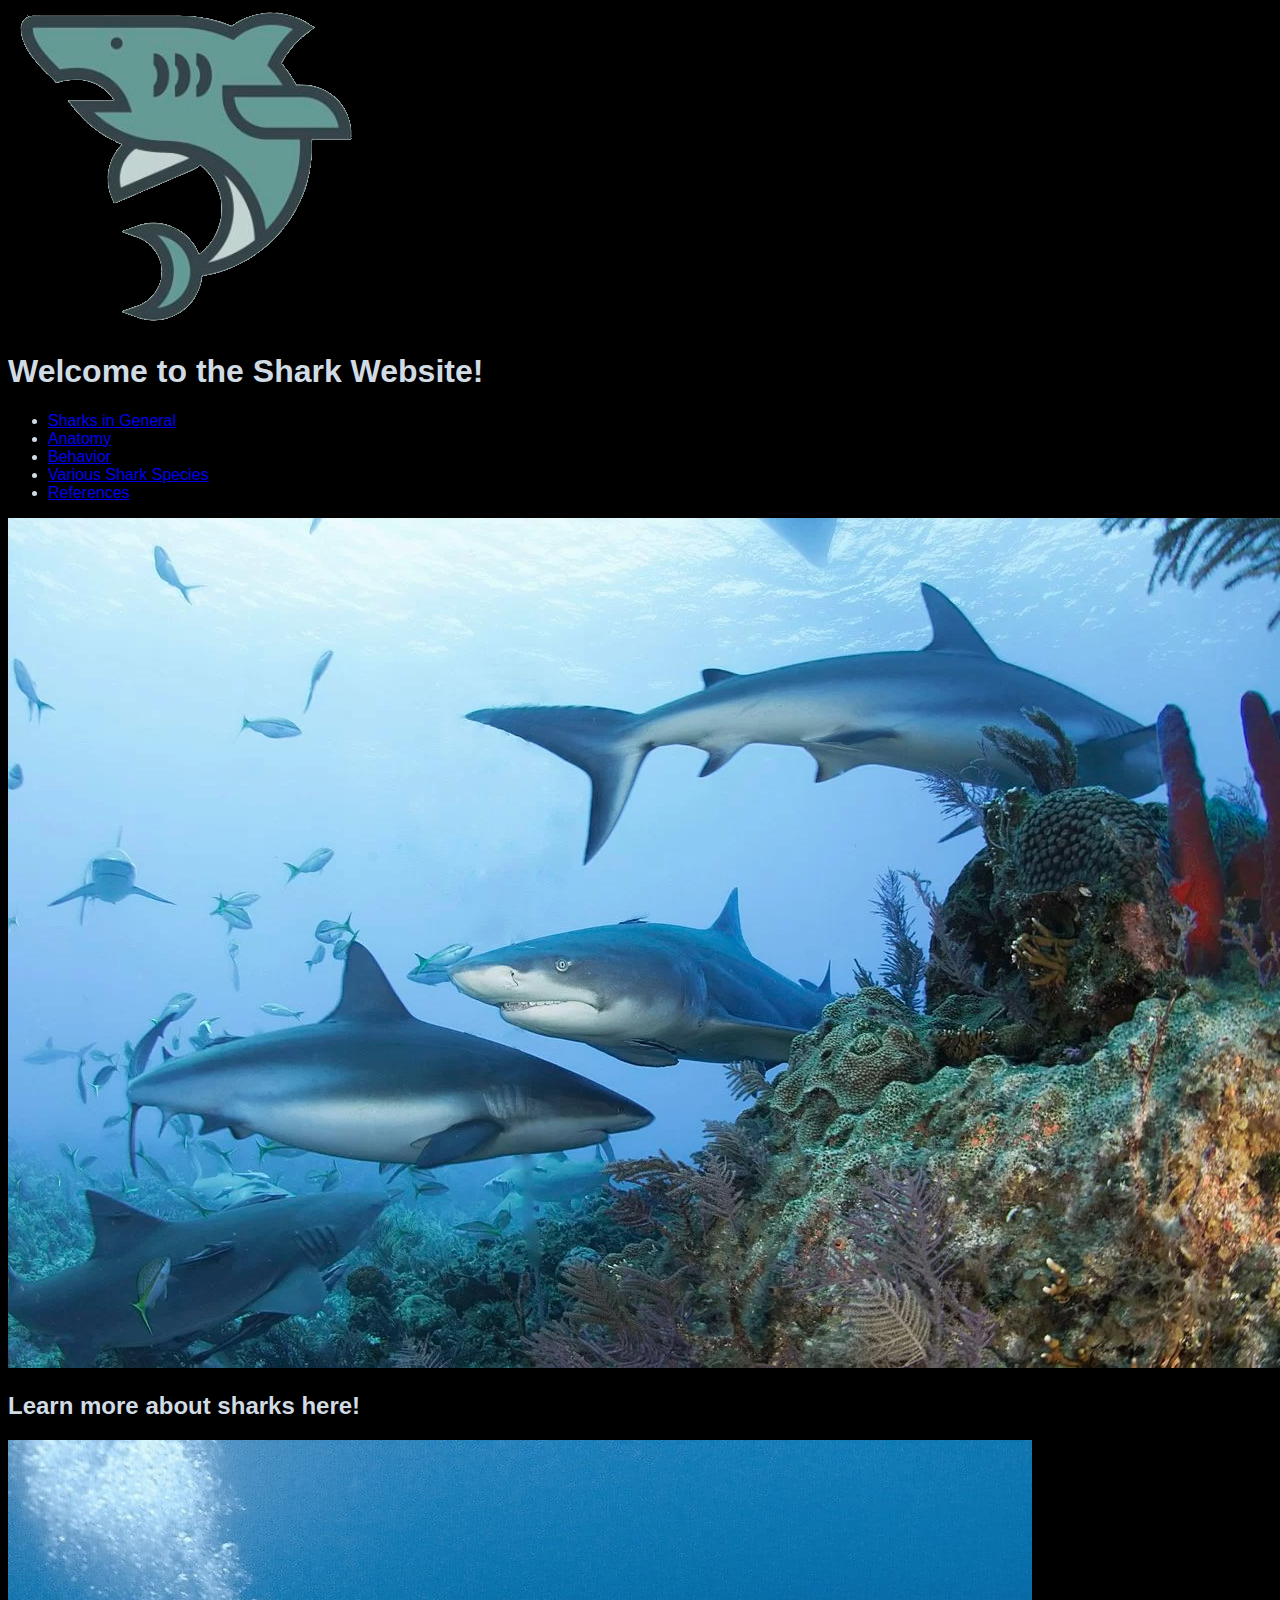
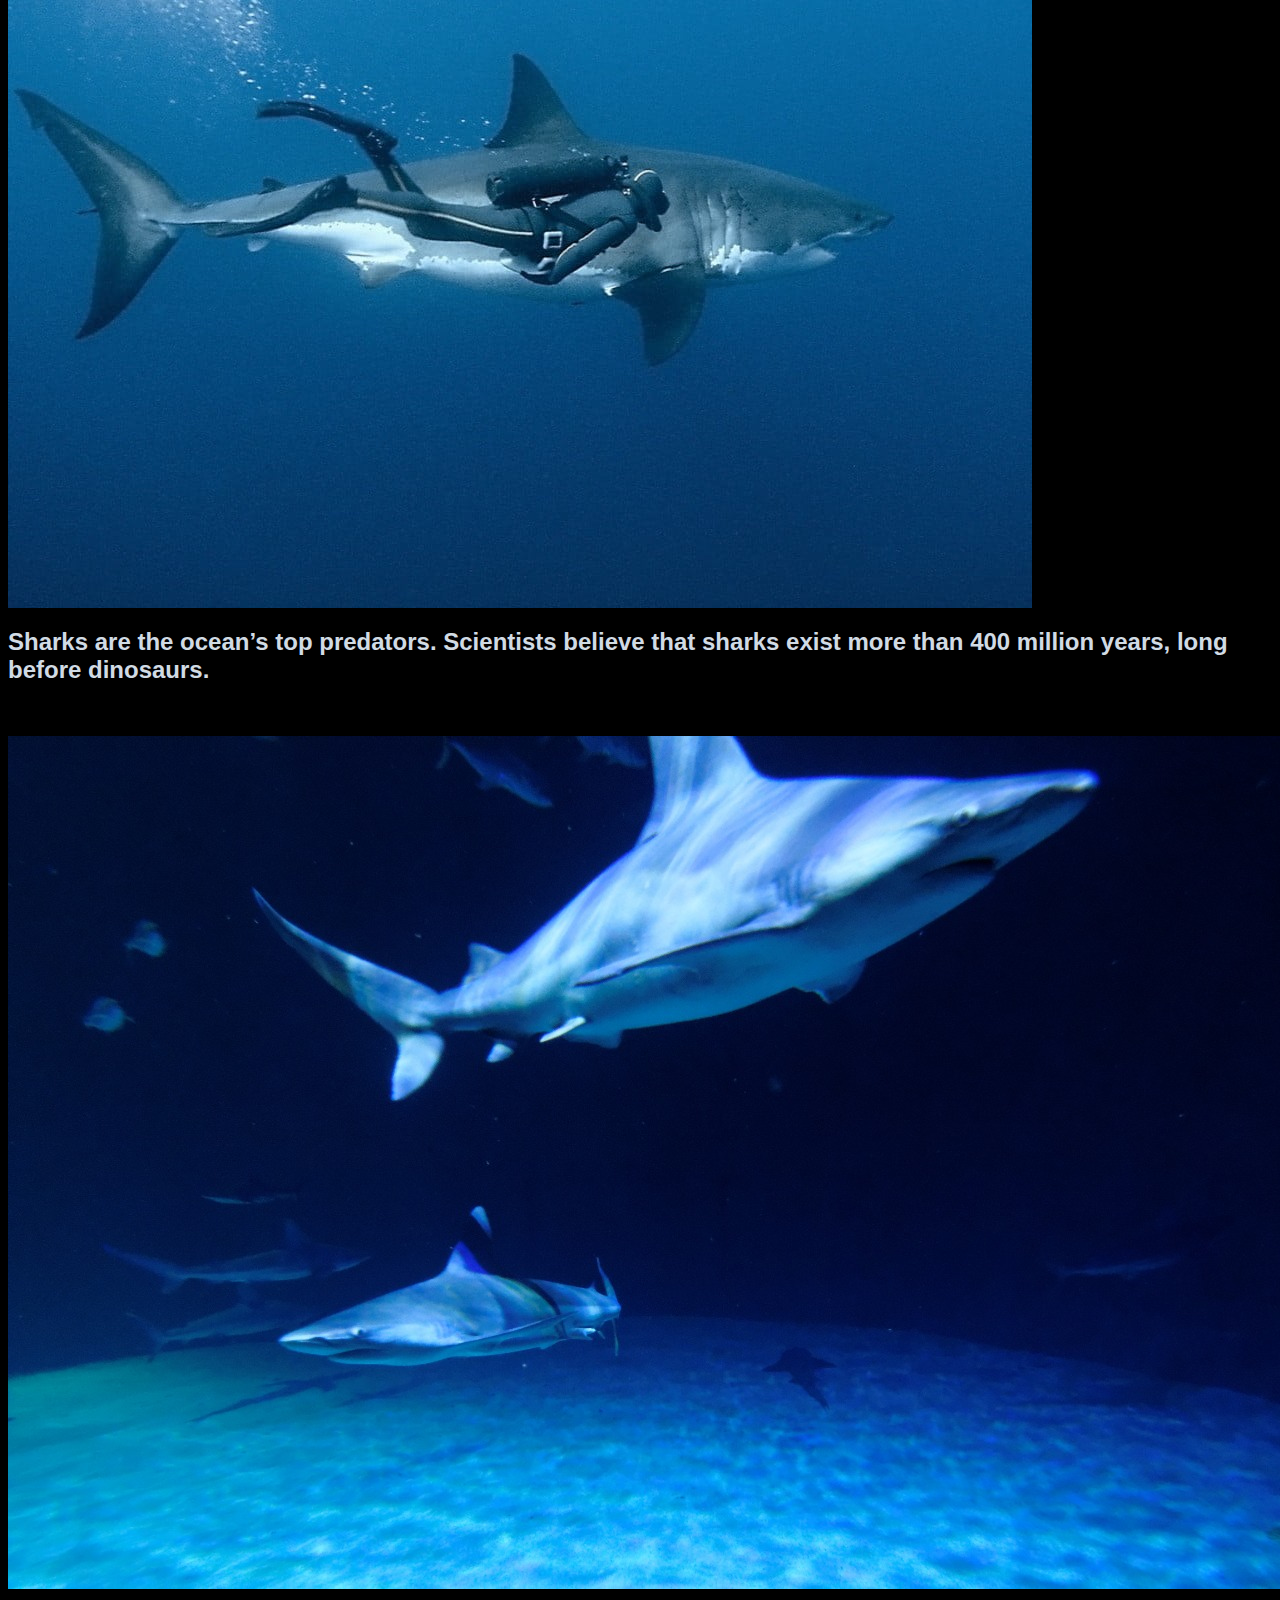
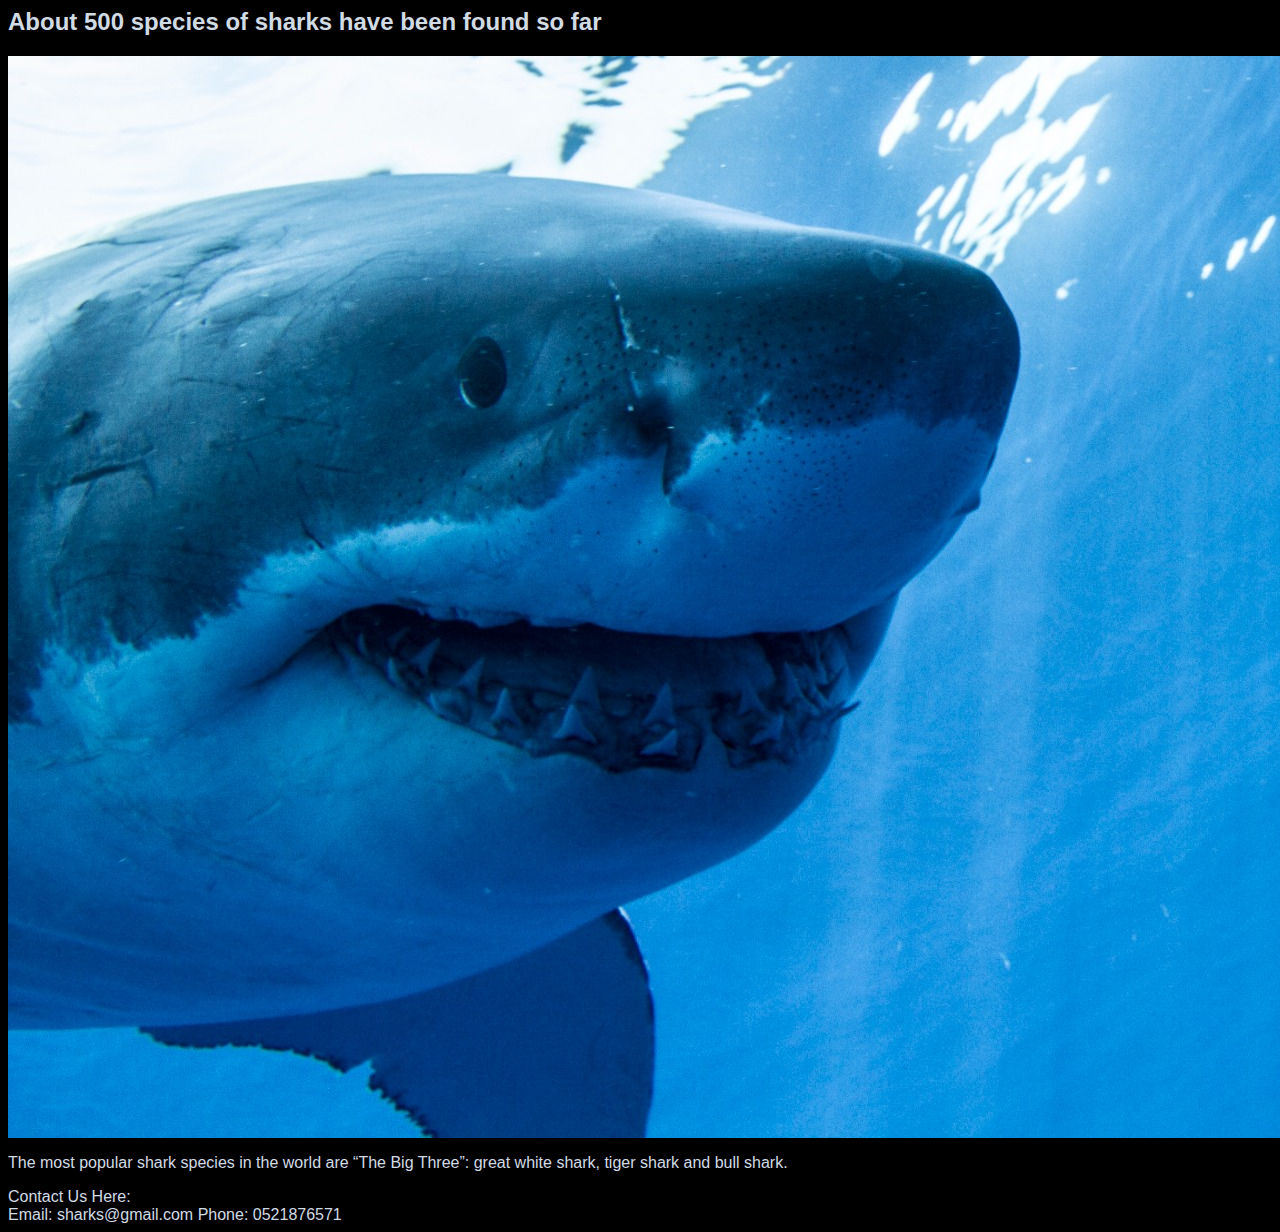
==== commit a319ae5c: "Merge branch 'main' of https://github.com/johnsonjmaliakal/ISTE-140-Project-2" ====
--- a/project2/index.html
+++ b/project2/index.html
@@ -8,7 +8,7 @@
 </head>
 <body class="index_body">
     <header>
-        <img src="../project2/assets/media/logo.jpg" alt="Shark Logo"> 
+        <a href = "index.html"> <img src="../project2/assets/media/logo.png" alt="Shark Logo"> </a>
         <h1 id="sharkTitle">Welcome to the Shark Website!</h1>
         <nav class="nav">
             <ul id="links">
@@ -45,7 +45,7 @@
 
     <footer>
         <div>
-            <span>Contact Us Here:</span>
+            <div class = "footer_upper">Contact Us Here:</div>
             <span>Email: sharks@gmail.com</span>
             <span>Phone: 0521876571</span>
         </div>
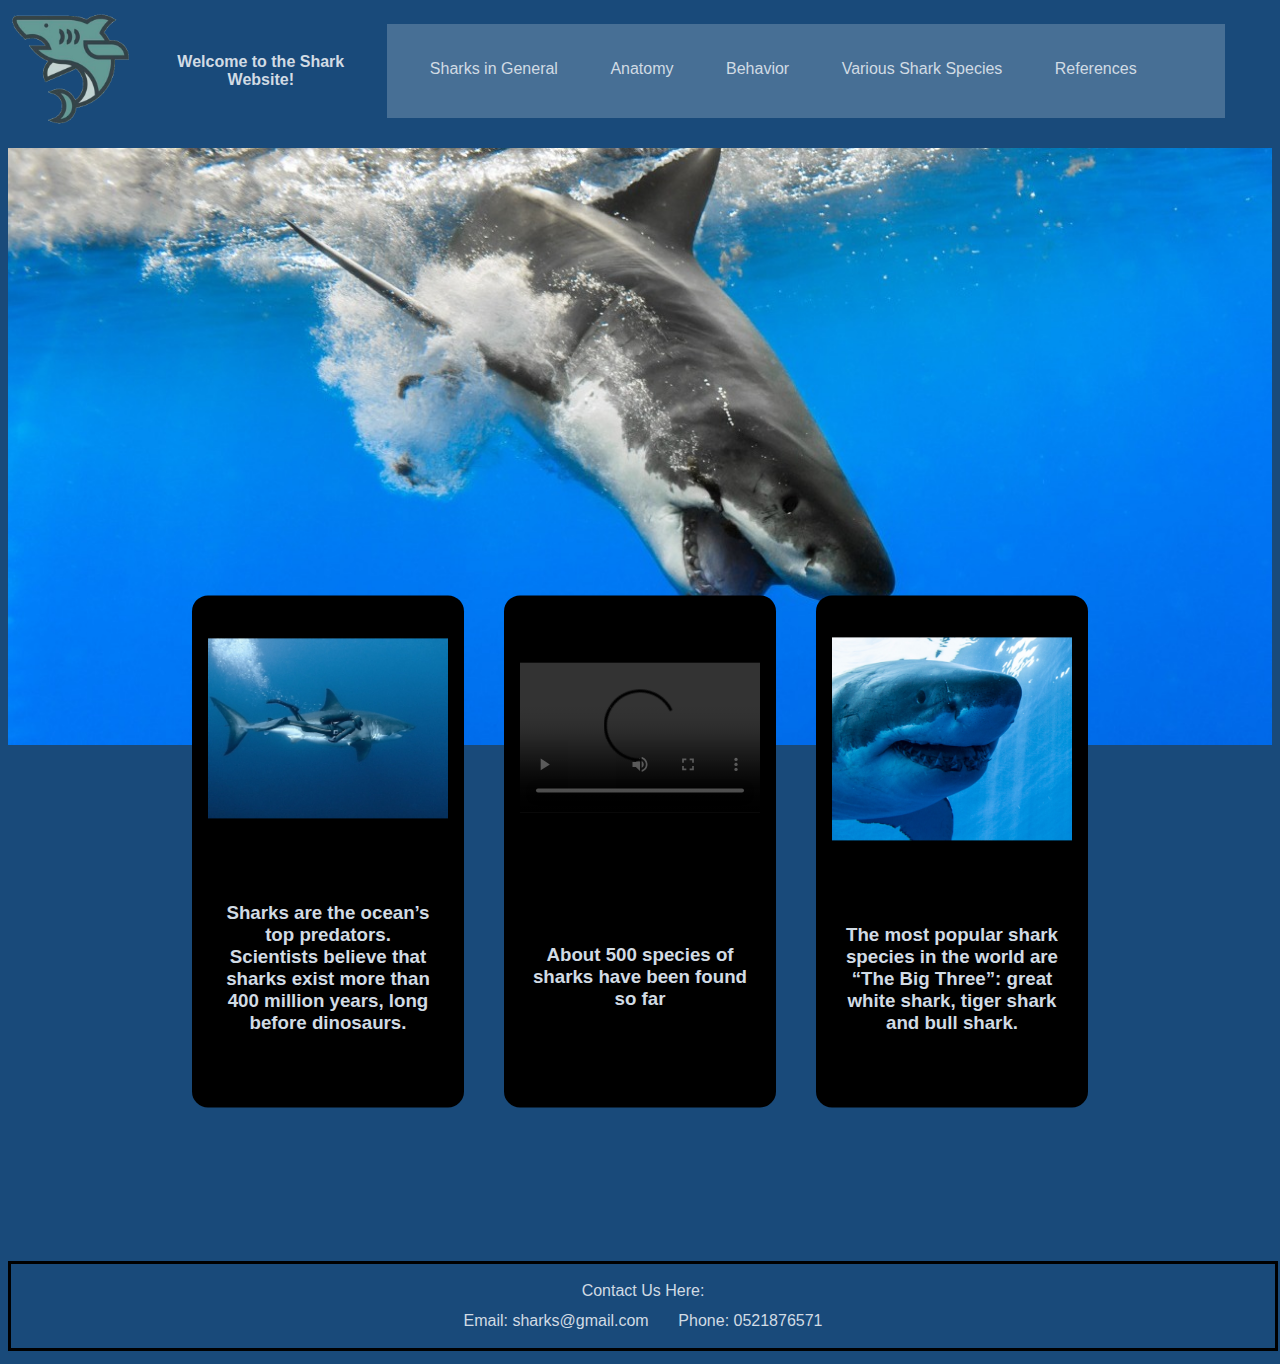
==== commit 9f34d664: "Completed CSS" ====
--- a/project2/index.html
+++ b/project2/index.html
@@ -21,26 +21,26 @@
         </nav>
     </header>
  
-    <img src="../project2/assets/media/sharks.png" alt="Background image of sharks" class = "index_bg-image">
-    
-    <h2> Learn more about sharks here! </h2>
-    
-    <div class="index_div">
-        <img src="../project2/assets/media/shark4.jpg" alt="Picture of Sharks and diver" class="index_image">
-        <p>
-            <h2>Sharks are the ocean’s top predators. Scientists believe that sharks exist more than 400 million years, long before dinosaurs.</h2>
-        </p>
-    </div>
-    <div class="index_div">
-        <img src="../project2/assets/media/shark5.jpg" alt="Picture of Sharks" class="index_image">
-        <p>
-            <h2>About 500 species of sharks have been found so far</h2>
-        </p>
-    </div>
-    
-    <div class="index_div">
-        <img src="../project2/assets/media/shark6.jpg" alt="Picture of Shark" class="index_image">
-        <p>The most popular shark species in the world are “The Big Three”: great white shark, tiger shark and bull shark.</p>
+    <img src="../project2/assets/media/sharkDive.png" alt="Picture of Shark diving in water" class="index_bigImg">
+
+    <div class="index_boxes">
+        <div class="index_div one">
+            <img src="../project2/assets/media/shark4.jpg" alt="Picture of Sharks and diver" class="index_image">
+            <h3 class="index_text">Sharks are the ocean’s top predators. Scientists believe that sharks exist more than 400 million years, long before dinosaurs.</h3>
+        </div>
+
+        <div class="index_div two">
+            <video controls class="index_image">
+                <source src = "assets/media/sharkVideo.mp4" type="video/mp4">
+                Your browser does not support this video format.
+            </video>
+            <h3 class="index_text">About 500 species of sharks have been found so far</h3>
+        </div>
+        
+        <div class="index_div three">
+            <img src="../project2/assets/media/shark6.jpg" alt="Picture of Shark" class="index_image">
+            <h3 class="index_text">The most popular shark species in the world are “The Big Three”: great white shark, tiger shark and bull shark.</h3>
+        </div>
     </div>
 
     <footer>
--- a/project2/assets/css/style.css
+++ b/project2/assets/css/style.css
@@ -1,60 +1,465 @@
 /* general /////////////////////////////////////////////////////*/
 
-body{
+body {
     font-family: Arial, Helvetica, sans-serif;
     background-color: black;
     color: #d1dbe4;
 }
 
-/* INDEX PAGE //////////////////////////////////////////////////*/
-.index_body{
-    background-image: url("../project2/assets/media/sharks.png");
-}
-.index_div{
-    display:flex;
-    flex-wrap: wrap;
-    background-color: black;
-    align-items: flex-end;
-}
-.index_image{
-    size:30px;
-}
-/* BEHAVIOR PAGE ///////////////////////////////////////////////*/
-
-/* ANATOMY PAGE ////////////////////////////////////////////////*/
-#anatomy_h2{
+header{
+    top: 0%;
     display: flex;
+    z-index: 2;
     width: 100%;
     align-items: center;
     flex-wrap: wrap ;
     padding: 5px 0;
     background-color: #194a7a;
-    position: fixed;
+    position: sticky;
+    margin-bottom: 1%;
+}
+
+header > a {
+    width: 10%;
+}
+
+header > a img {
+    width: 100%;
+}
+
+header h1{
+    width: 86%;
+    margin: 2%;
+    text-align: center;
+    font-size: 100%;
+}
+
+nav{
+    width: 96%;
+    display: flex;
+    align-items: center;
+    flex-wrap: wrap ;
+    padding: 5px 2%;
+    background-color: #476f95;
+    position: sticky;
+}
+
+nav ul{
+    flex: 1;
+    text-align: justify;
+    padding-right: 2%;
+    padding-left: 2%;
+}
+
+nav ul li{
+    display: inline-block;
+    list-style: none;
+    margin: 1% 2%;
+    width: 100%;
+}
+nav ul li a{
+    color: #d1dbe4;
+    text-decoration: none;
+    float: left;
+    display: block;
+    text-align: center;
+    padding: 7px 8px;
+    font-size: 80%;
+}
+
+footer {
+    bottom: 0%;
+    display: flex;
+    z-index: 1;
+    width: 100%;
+    align-items: center;
+    justify-content: center;
+    justify-items: center;
+    flex-wrap: wrap ;
+    padding: 5px 0;
+    background-color: #194a7a;
+    border-width: 15%;
+    border-color: black;
+    border-style: solid;
+    position: static;
+    margin-bottom: 1%;
+}
+
+footer div{
+    margin-top: 0.5%;
+    margin-bottom: 1%;
+    width: 100%;
+    text-align: center;
+}
+
+footer div .footer_upper {
+    text-align: center;
+}
+
+footer span {
+    padding: 0.5% 1%;
+}
+
+/* INDEX PAGE //////////////////////////////////////////////////*/
+
+.index_body{
+    background-color: #194a7a;
+}
+.index_boxes{
+    display: grid;
+	grid-template-areas: 
+    100% 
+    100%
+    100%;
+    grid-row-end: auto;
+	grid-gap: 5em;
+    place-items: center;
+}
+.index_bigImg{
+    width: 100%;
+}
+.index_div{
+    display:flex;
+    flex-wrap: wrap;
+    width:90%;
+    background-color: black;
+    padding: 1rem;
+    min-height: 70%;
+    align-items: center;
+    justify-content: center;
+    border-radius: 1em;
+}
+.index_image{
+    width: 80%;
+    object-fit: contain;
+}
+.index_text{
+    display: flex;
+    flex-wrap: wrap;
+    text-align: center;
+    background-color: black;
+}
+
+/* BEHAVIOR PAGE ///////////////////////////////////////////////*/
+
+.behavior_container{
+    width: 100%;
+    display: flex;
+    align-items: center;
+    flex-direction: column;
+}
+
+.behavior_txt {
+    padding: 0 20px 0 20px;
+    background-color: #194a7a;
+    margin: 20px;
+    color: white;
+    line-height: 20px;
+    text-align: center;
+    border-radius: 1em;
+}
+
+.behavior_shark {
+    width: 100%;
+}
+
+.behavior_video {
+    position: relative;
+    overflow: hidden;
+    width: 80%;
+    padding-top: 62.5%;
+}
+
+iframe {
+    position: absolute;
+    top: 0;
+    left: 0;
+    bottom: 0;
+    right: 0;
+    width: 100%;
+    height: 100%;
+}
+
+/* ANATOMY PAGE ////////////////////////////////////////////////*/
+#anatomy_h2{
+    color: #194a7a;
+    text-align: center;
 }
 #anatomy_caption{
     font-style: italic;
+    font-size: small;
+}
+.anatomy_div{
+    display:flex;
+    flex-wrap: wrap;
+    width:100%;
+    background-color: black;
+    min-height: 70%;
+    align-items: center;
+    justify-content: center;
+}
+#anatomy_pic{
+    width:100%;
+}
+p {
+    padding: 2%;
+    font-size: larger;
 }
 /* SPECIES PAGE ////////////////////////////////////////////////*/
 
+.species_holder{ /* Boxes */
+	display: grid;
+	grid-template-areas: 
+    100% 
+    100%
+    100%;
+    grid-row-end: auto;
+	grid-gap: 5em;
+    place-items: center;
+}
+.species_image{
+    width: 80%;
+    object-fit: contain;
+}
+
+img.species_image {
+    padding-top: 1em;
+}
+.sss{ /* Div */
+    display:flex;
+    flex-wrap: wrap;
+    width:90%;
+    /* max-width: 100%; */
+    background-color: #d1dbe4;
+    /* padding: 0; */
+    min-height: max-content;
+    justify-content: center;
+    border-radius: 1em;
+    color:#194a7a;
+}
+.ddd{
+    display: flex;
+    flex-wrap: wrap;
+    text-align: center;
+    /* width: 30em; */
+}
+
+p.ddd {
+    padding-left: 0.5em;
+    padding-right: 0.5em;
+}
+
+
 /* REFERENCES PAGE /////////////////////////////////////////////*/
 
-
+.references_main {
+    width: 96%;
+    background-color: #476f95;
+    margin: 1% 2%;
+}
+
+.references_heading {
+    padding: 2% 4%;
+    color: #194a7a;
+    background-color: #d1dbe4;
+}
+
+.references_ul li {
+    list-style: none;
+    margin-bottom: 1%;
+    font-size: small;
+}
+
+.references_ul a {
+    color: #a3b7ca;
+}
+
+.references_ul a:visited {
+    color: #a3b7ca;
+}
 
 
 
 @media screen and (min-width: 768px) { /*tablet*/
     /* general /////////////////////////////////////////////////////*/
 
+    header{
+        top: 0%;
+        display: flex;
+        z-index: 2;
+        width: 100%;
+        align-items: center;
+        flex-wrap: wrap ;
+        padding: 5px 0;
+        background-color: #194a7a;
+        position: sticky;
+        margin-bottom: 1%;
+    }
+
+    header > a {
+        width: 10%;
+    }
+
+    header > a img {
+        width: 100%;
+    }
+
+    header h1{
+        width: 16%;
+        margin: 2%;
+        text-align: center;
+        font-size: 100%;
+    }
+
+    nav{
+        width: 66%;
+        display: flex;
+        align-items: center;
+        flex-wrap: wrap ;
+        padding: 5px 2px;
+        background-color: #476f95;
+        position: sticky;
+    }
+
+    nav ul{
+        flex: 1;
+        text-align: justify;
+        padding-right: 2%;
+        padding-left: 2%;
+    }
+
+    nav ul li{
+        display: inline-block;
+        list-style: none;
+        margin: 1% 2%;
+        width: auto;
+    }
+    nav ul li a{
+        color: #d1dbe4;
+        text-decoration: none;
+        float: left;
+        display: block;
+        text-align: center;
+        padding: 7px 8px;
+        font-size: 100%;
+
+    }
+    nav ul li a:hover{
+        background-color: #a3b7ca;
+        color: #194a7a;
+    }
+
     /* INDEX PAGE //////////////////////////////////////////////////*/
 
+    .index_boxes{
+        display: grid;
+        grid-template-areas: "one  two  three";
+        grid-gap: 2.5em;
+        justify-content: center;
+        position: relative;
+        z-index: 1;
+        translate: 0 -30%;
+    }
+    .one {grid-area: one;}
+    .two{grid-area: two;}
+    .three{grid-area: three;}
+    .index_div{
+        display:flex;
+        flex-wrap: wrap;
+        width:15em;
+        height:30em;
+        background-color: black;
+        padding: 1rem;
+    }
+    .index_image{
+        width: 100%;
+        object-fit: contain;
+    }
+    .index_text{
+        display: flex;
+        flex-wrap: wrap;
+        text-align: center;
+        padding: 5%
+    }
+
     /* BEHAVIOR PAGE ///////////////////////////////////////////////*/
 
+    .behavior_video {
+        position: relative;
+        overflow: visible;
+        width: auto;
+        padding-top: 0;
+    }
+    
+    iframe {
+        position: relative;
+        top: auto;
+        left: auto;
+        bottom: auto;
+        right: auto;
+        width: 600px;
+        height: 300px;
+    }
+
     /* ANATOMY PAGE ////////////////////////////////////////////////*/
 
     /* SPECIES PAGE ////////////////////////////////////////////////*/
 
+    .one {grid-area: one;}
+    .two{grid-area: two;}
+    .three{grid-area: three;}
+	.species_holder{
+        display: grid;
+        grid-template-areas:
+               "one two three";
+        grid-gap: 0.25em;
+ }
+    .sss{
+        display:flex;
+        flex-wrap: wrap;
+        width: 80%;
+        height:35em;
+        padding: 1rem;
+        align-content: flex-start;
+        max-width: 30em;
+    }
+	.species_image{
+        width: 100%;
+        padding-top:  0;
+        object-fit: contain;
+ }
+    .sharks_h2, .ddd{
+        display: flex;
+        text-align: center;
+        flex-wrap: wrap;
+        padding: 0%
+    }
+    .sharks_div{
+        display:flex;
+        flex-wrap:wrap;
+        height:10em;
+        width:100%;
+    }
+
     /* REFERENCES PAGE /////////////////////////////////////////////*/
 
+    .references_main {
+        width: 96%;
+        background-color: #476f95;
+        margin: 1% 2%;
+    }
+
+    .references_heading {
+        padding: 2% 4%;
+        color: #194a7a;
+        background-color: #d1dbe4;
+    }
+
+    .references_ul li {
+        list-style: none;
+        margin-bottom: 1%;
+        font-size: medium;
+    }
 }
 
 @media screen and (min-width: 1440px) { /*desktop*/
@@ -62,26 +467,56 @@
     /* general /////////////////////////////////////////////////////*/
     
     header{
-        display: flex;
+        top: 0%;
+        display: flex;
+        z-index: 2;
         width: 100%;
         align-items: center;
         flex-wrap: wrap ;
         padding: 5px 0;
         background-color: #194a7a;
         position: sticky;
-    }
+        margin-bottom: 1%;
+    }
+
+    header > a {
+        width: 10%;
+    }
+    
+    header > a img {
+        width: 100%;
+    }
+
+    header h1{
+        width: 16%;
+        margin: 2%;
+        text-align: center;
+        font-size: 200%;
+    }
+
+    nav{
+        width: 66%;
+        display: flex;
+        align-items: center;
+        flex-wrap: wrap ;
+        padding: 5px 2px;
+        background-color: #476f95;
+        position: sticky;
+    }
+
     nav ul{
         flex: 1;
-        text-align: right;
-        padding-right: 30px;
-        padding-left: 30px;
+        text-align: justify;
+        padding-right: 2%;
+        padding-left: 2%;
     }
 
     nav ul li{
         display: inline-block;
         list-style: none;
-        margin: 10px 30px;
-    }
+        margin: 1% 2%;
+        width: auto;
+}
     nav ul li a{
         color: #d1dbe4;
         text-decoration: none;
@@ -89,7 +524,7 @@
         display: block;
         text-align: center;
         padding: 14px 16px;
-        font-size: 17px;
+        font-size: 100%;
 
     }
     nav ul li a:hover{
@@ -99,25 +534,115 @@
 
     /* INDEX PAGE //////////////////////////////////////////////////*/
 
+    .index_boxes{
+        display: grid;
+        grid-template-areas: "one  two  three";
+        grid-gap: 2.5em;
+        justify-content: center;
+        position: relative;
+        z-index: 1;
+        translate: 0 -30%;
+    }
+    .one {grid-area: one;}
+    .two{grid-area: two;}
+    .three{grid-area: three;}
+    .index_div{
+        display:flex;
+        flex-wrap: wrap;
+        width:25em;
+        height:30em;
+        background-color: black;
+        padding: 1rem;
+    }
+    .index_image{
+        width: 100%;
+        object-fit: contain;
+    }
+    .index_text{
+        display: flex;
+        flex-wrap: wrap;
+        text-align: center;
+        padding: 5%
+    }
+
     /* BEHAVIOR PAGE ///////////////////////////////////////////////*/
+
+    .behavior_container{
+        display: flex;
+        flex-direction: row;
+        flex-wrap: wrap;
+        justify-content: space-between;
+    }
+    
+    .behavior_txt {
+        display: flex;
+        width: 45%;
+        margin: 0 20px 0 20px;
+        justify-content: flex-end;
+    }
+
+    .behavior_img {
+        width: 100%;
+        display: flex;
+        margin: 0;
+    }
+
+    .behavior_video {
+        width: 45%;
+        margin: 20px 0 20px 0;
+    }
+
 
     /* ANATOMY PAGE ////////////////////////////////////////////////*/
 
     /* SPECIES PAGE ////////////////////////////////////////////////*/
     .species_holder{
-        display: flex;
-        justify-content: space-between;
-    }
-
+        display: grid;
+        grid-template-areas: "one  two  three";
+        grid-gap: 2.5em;
+        justify-content: center;
+        position: relative;
+        z-index: 1;
+	}
+    .sss{
+        display:flex;
+        flex-wrap: wrap;
+        width:25em;
+        min-height: 40em;
+        padding: 1rem;
+        align-content: flex-start;
+    }
     .species_image{
         width: 100%;
-
-    }
-
-    #species {
-        width: 30%;
+        object-fit: contain;
+    }
+    .sharks_h2, .ddd{
+        display: flex;
+        flex-wrap: wrap;
+        text-align: center;
+        padding: 0;
+    }
+    .ddd{
+        font-size: larger;
     }
 
     /* REFERENCES PAGE /////////////////////////////////////////////*/
 
+    .references_main {
+        width: 96%;
+        background-color: #476f95;
+        margin: 1% 2%;
+    }
+
+    .references_heading {
+        padding: 2% 4%;
+        color: #194a7a;
+        background-color: #d1dbe4;
+    }
+
+    .references_ul li {
+        list-style: none;
+        margin-bottom: 1%;
+        font-size: medium;
+    }
 }